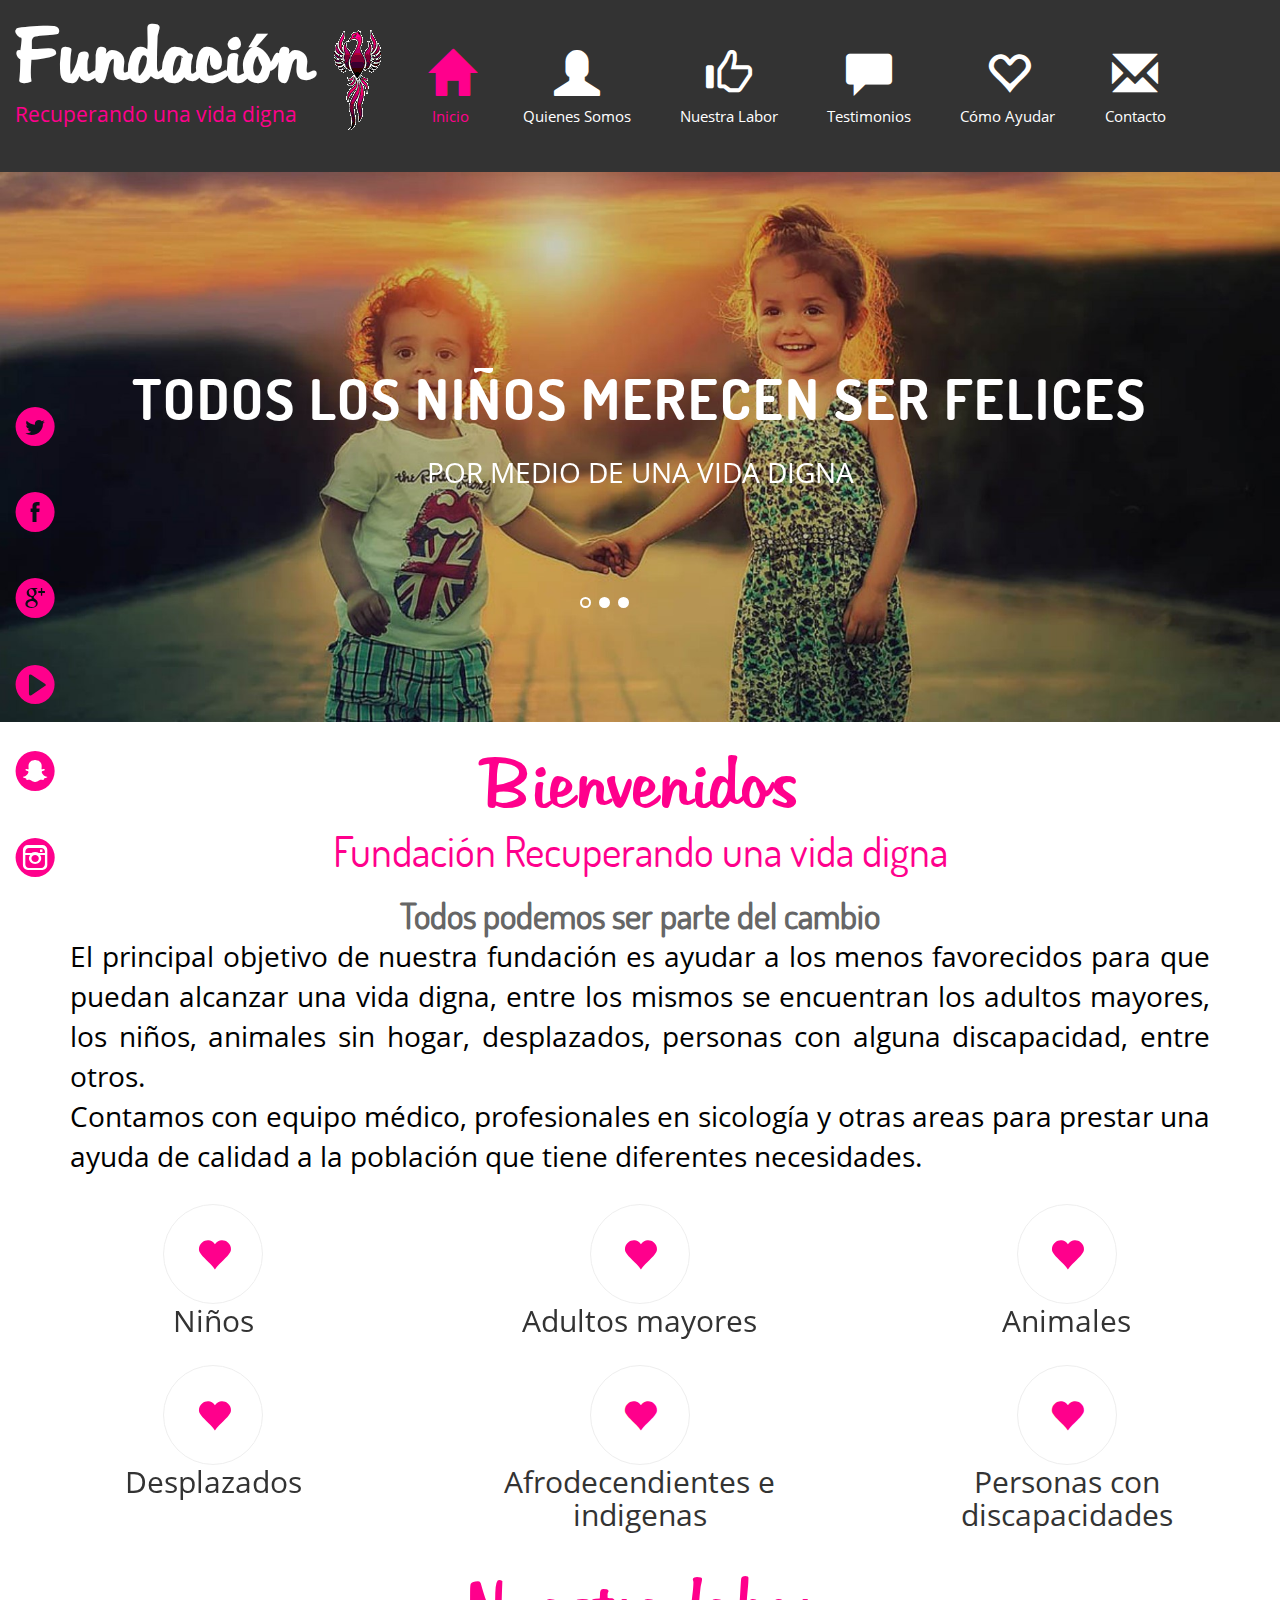
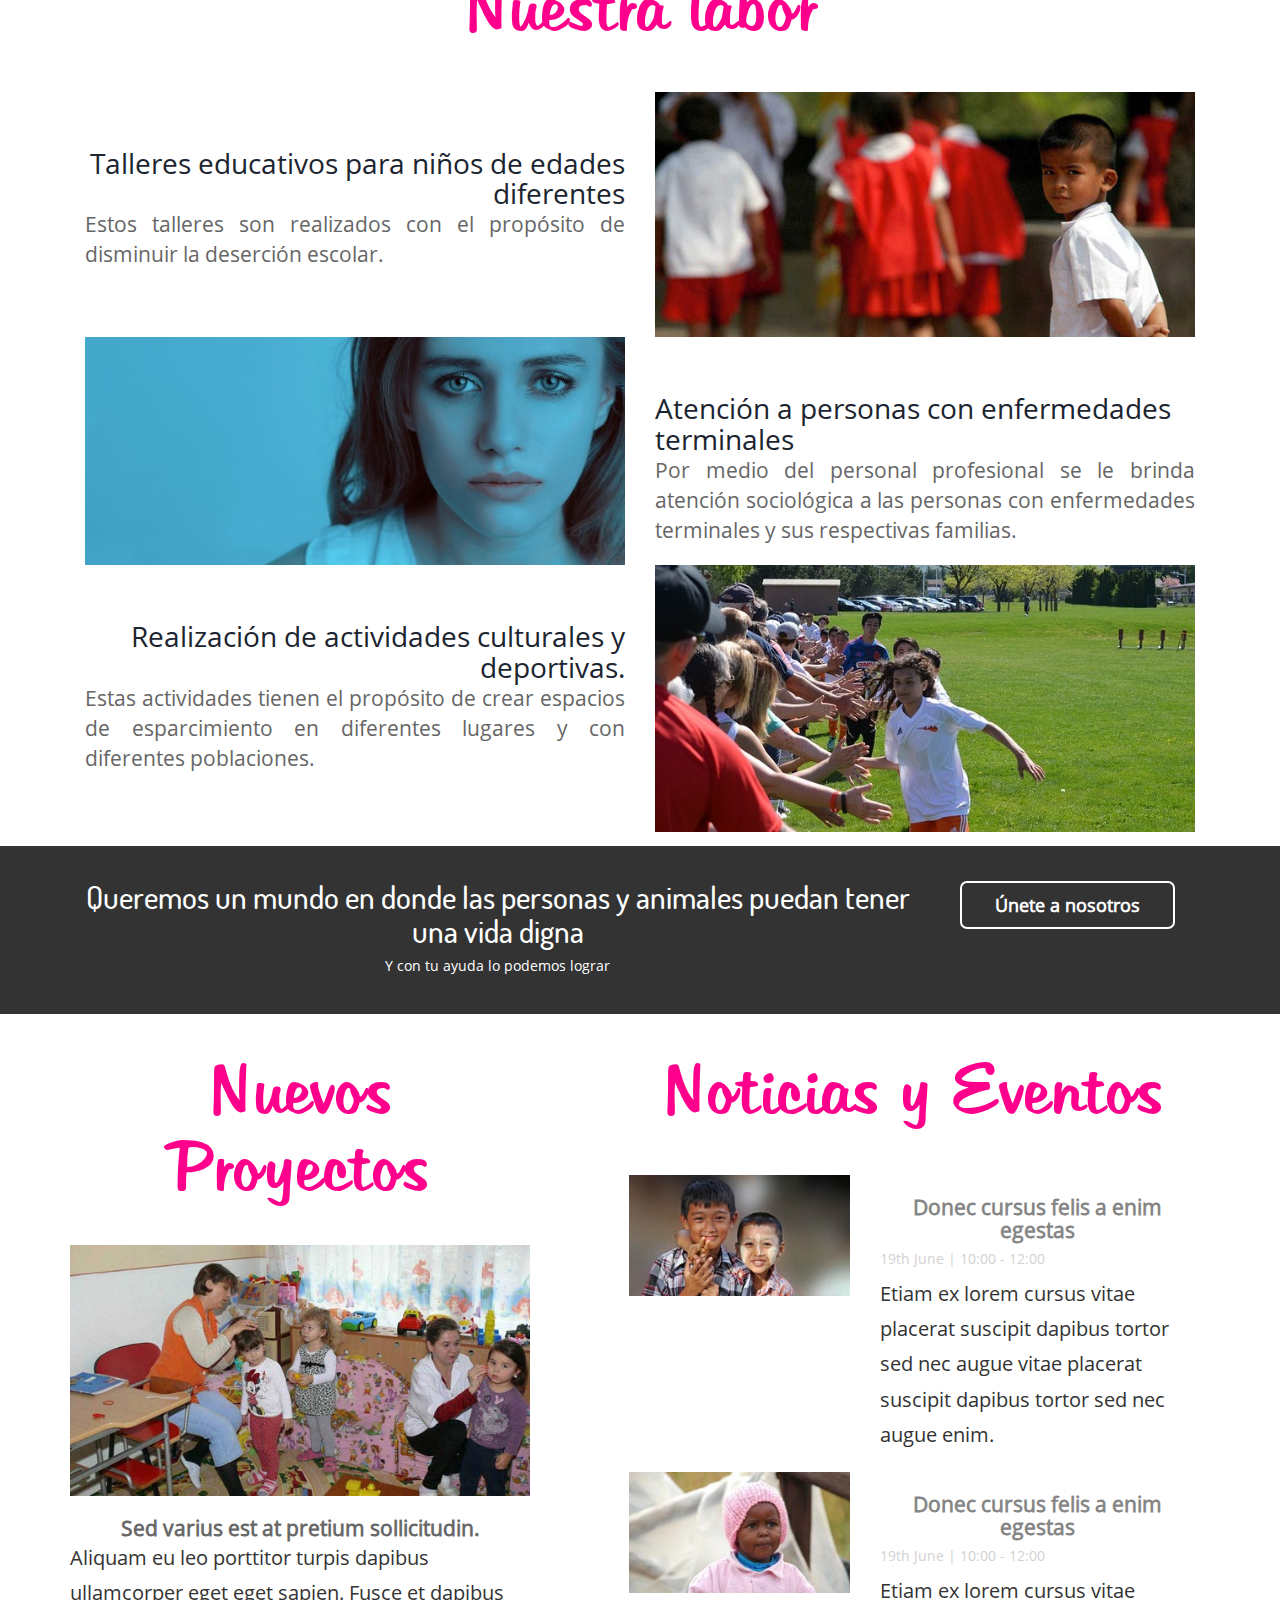
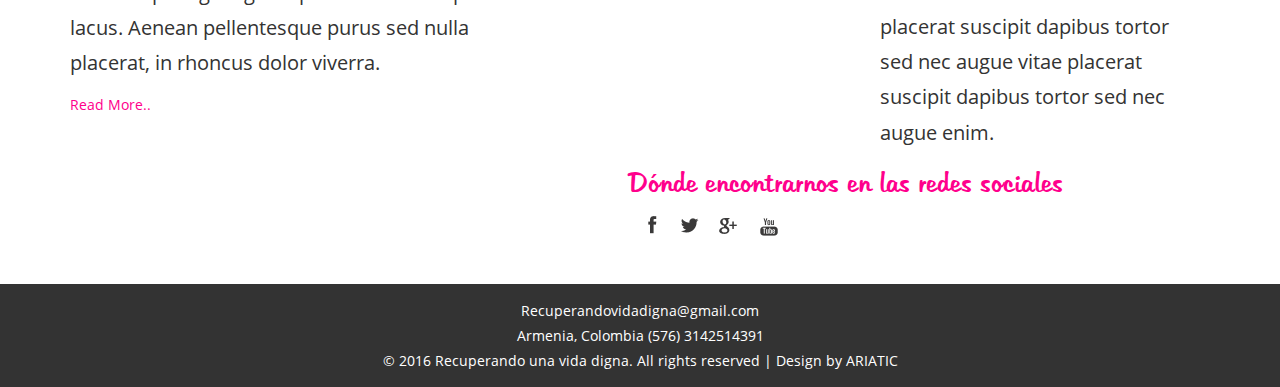
==== web/index.html @ ae80fec5 "cambios" ====
﻿<!DOCTYPE html>
<html>
<head>

    <meta name="viewport" content="width=device-width, initial-scale=1">
    <meta http-equiv="Content-Type" content="text/html; charset=utf-8" />
    <meta name="keywords" content="Charity Responsive web template, Bootstrap Web Templates, Flat Web Templates, Android Compatible web template,
    Smartphone Compatible web template, free webdesigns for Nokia, Samsung, LG, SonyErricsson, Motorola web design" />
    <title>Recuperando una vida digna</title>
    <link href="css/bootstrap.css" rel='stylesheet' type='text/css' />
    <link rel="icon" type="image/png" href="/images/next.png" />

    <!-- jQuery (Bootstrap's JavaScript plugins) -->
    <script src="js/jquery.min.js"></script>
    <!-- Custom Theme files -->
    <link href="css/style.css" rel="stylesheet" type="text/css" media="all" />
    <link href="css/fundacion.css" rel='stylesheet' type='text/css' media="all"/>

    <!-- Custom Theme files -->

    <script type="application/x-javascript"> addEventListener("load", function() { setTimeout(hideURLbar, 0); }, false); function hideURLbar(){ window.scrollTo(0,1); } </script>
</head>
<body>
    <!---->
    <header class="encabezado">
   
            <div class="maya">
                <a href="index.html" class="logotipo">
                    <h2 class="titulofundacion maya1">Fundación</h2>
                    <h4 class="titulo1">Recuperando una vida digna</h4>
                </a>
            </div>
  
        <section class="imagenLogo maya">

                <img src="images/logo-final-ave-fenix5.png" class="imagenLogo"/>

        </section>

            <div class="maya">
                <div class="header-top">

                    <div class="top-menu1">
                        <span class="menu1">SOCIAL</span>

                        <ul class="socialmedia">
                            <li><a href="https://twitter.com/Rvidadigna" target="_blank">A</a></li>
                            <li><a href="https://www.facebook.com/recuperando.unavidadigna" target="_blank">B</a></li>
                            <li><a href="https://plus.google.com/u/0/114575004802060829452/posts" target="_blank">C</a></li>
                            <li><a href="https://www.youtube.com/channel/UCxZM-5eTCwIT9aloMJXSlDg" target="_blank">F</a></li>
                            <li><a href="">W</a></li>
                            <li><a href="https://www.instagram.com/recuperandovidadigna/" target="_blank">V</a></li>
                        </ul>
                    </div>
                    

                    <div class="top-menu">

                        <span class="menu">MENU</span>
                        <ul>
                            <li class="active"><a href="index.html"><span class="glyphicon glyphicon-home" aria-hidden="true"></span>Inicio</a></li>
                            <li><a href="about.html"><span class="glyphicon glyphicon-user" aria-hidden="true"></span>Quienes Somos</a></li>
                            <li><a href="shortcodes.html"><span class="glyphicon glyphicon-thumbs-up" aria-hidden="true"></span>Nuestra Labor</a></li>
                            <li><a href="gallery.html"><span class="glyphicon glyphicon-comment" aria-hidden="true"></span>Testimonios</a></li>
                            <li><a href="como_ayudar.html"><span class="glyphicon glyphicon-heart-empty" aria-hidden="true"></span>Cómo Ayudar</a></li>
                            <li><a href="contact.html"><span class="glyphicon glyphicon-envelope" aria-hidden="true"></span>Contacto</a></li>
                        </ul>
                    </div>


                    <!-- script-for-menu -->
                    <script>

                        $("span.menu").click(function () {
                            $(".top-menu ul").slideToggle("slow", function () {
                            });
                        });
                    </script>
                    <!-- script-for-menu -->
                    <div class="clearfix"></div>
                </div>
            </div>

</header>

    <div class="banner">
	    <div class="container">			
		    <script src="js/responsiveslides.min.js"></script>
			    <script>
				    $(function () {
					    $("#slider").responsiveSlides({
					    auto: true,
					    nav: false,
					    speed: 500,
					    namespace: "callbacks",
					    pager: true,
					    });
				    });
			    </script>
			    <div class="slider">
				    <div class="callbacks_container">
				        <ul class="rslides" id="slider">
						    <li>	          
							    <h2>Todos los niños merecen ser felices </h2>
							    <h3>Por medio de una vida digna</h3>
						    </li>
						    <li>	          
							    <h2>Adultos mayores con una vida digna</h2>
							    <h3>Ellos merecen ser felices y vivir tranquilos</h3>
						    </li>
						    <li>	          
							    <h2>Los perros y gatos sin hogar también pueden dormir calienticos</h2>		
							    <h3>Gracias a tu ayuda</h3>
						    </li>
					    </ul>
				    </div>
			    </div>
			    <!----->		  

	    </div>
    </div>
    <!---->
    <div class="welcome">
        <div class="container">
            <div class="welcome-top">
                <h1 class="tabitha">Bienvenidos</h1>
                <h3>Fundación Recuperando una vida digna</h3>
                <h4>Todos podemos ser parte del cambio</h4>
            </div>
            <div>
                <p class="textcontenido">El principal objetivo de nuestra fundación es ayudar a los menos favorecidos para que puedan alcanzar una vida digna, entre los mismos se encuentran los adultos mayores, los niños, animales sin hogar, desplazados, personas con alguna discapacidad, entre otros. </p>
                <p class="textcontenido">Contamos con equipo médico, profesionales en sicología y otras areas para prestar una ayuda de calidad a la población que tiene diferentes necesidades. </p>
            </div>
        </div>
    </div>
    <div class="charitys">
        <div class="col-md-4 chrt_grid" style="visibility: visible; -webkit-animation-delay: 0.4s;">
            <div class="chrty">
                <figure class="icon">
                    <span class="glyphicon-icon glyphicon-heart" aria-hidden="true"></span>
                </figure>
                <h2>Niños</h2>
                <div><p></p></div>
            </div>
        </div>
        <div class="col-md-4 chrt_grid" style="visibility: visible; -webkit-animation-delay: 0.4s;">
            <div class="chrty">
                <figure class="icon">
                    <span class="glyphicon-icon glyphicon-heart" aria-hidden="true"></span>
                </figure>
                <h2>Adultos mayores</h2>
                <p></p>
            </div>
        </div>

        <div class="col-md-4 chrt_grid" style="visibility: visible; -webkit-animation-delay: 0.4s;">
            <div class="chrty">
                <figure class="icon">
                    <span class="glyphicon-icon glyphicon-heart" aria-hidden="true"></span>
                </figure>
                <h2>Animales</h2>
                <p></p>
            </div>
        </div>
    </div>
    <div class="clearfix"></div>

    <div class="charitys">
        <div class="col-md-4 chrt_grid" style="visibility: visible; -webkit-animation-delay: 0.4s;">
            <div class="chrty">
                <figure class="icon">
                    <span class="glyphicon-icon glyphicon-heart" aria-hidden="true"></span>
                </figure>
                <h2>Desplazados</h2>
            </div>
        </div>
        <div class="col-md-4 chrt_grid" style="visibility: visible; -webkit-animation-delay: 0.4s;">
            <div class="chrty">
                <figure class="icon">
                    <span class="glyphicon-icon glyphicon-heart" aria-hidden="true"></span>
                </figure>
                <h2>Afrodecendientes e indigenas</h2>
                <p></p>
            </div>
        </div>
        <div class="col-md-4 chrt_grid" style="visibility: visible; -webkit-animation-delay: 0.4s;">
            <div class="chrty">
                <figure class="icon">
                    <span class="glyphicon-icon glyphicon-heart" aria-hidden="true"></span>
                </figure>
                <h2>Personas con discapacidades</h2>
                <p> </p>
            </div>
        </div>
    </div>
    <div class="clearfix"></div>

    <!---->
    <div class="mission">
        <div class="container">
            <h2 class="tabitha">Nuestra labor</h2>
            <div class="mission-sec">
                <div class="blog-grids">
                    <div class="col-md-6 blog1 text_grid">
                        <h2 class="textcontenido2"><a href="shortcodes.html"> Talleres educativos para niños de edades diferentes</a></h2>
                       
                         <p class="textcontenido">Estos talleres son realizados con el propósito de disminuir la deserción escolar.</p>
                        
                    </div>
                    <div class="col-md-6 blog-pic">
                        <img src="images/m2.jpg" class="img-responsive" alt="">
                    </div>
                    <div class="clearfix"></div>
                </div>
                <div class="blog-grids">
                    <div class="col-md-6 blog-pic">
                        <img src="images/sad-girl-1382940_1280.jpg" class="img-responsive" alt="">
                    </div>
                    <div class="col-md-6 blog1">
                        <h2 class="textcontenido2"><a href="shortcodes.html">Atención a personas con enfermedades terminales</a></h2>
                        <div><p class="textcontenido">Por medio del personal profesional se le brinda atención sociológica a las personas con enfermedades terminales y sus respectivas familias.</p></div>
                    </div>
                    <div class="clearfix"></div>
                </div>
                <div class="blog-grids">
                    <div class="col-md-6 blog1 text_grid">
                        <h2 class="textcontenido2"><a href="about.html">Realización de actividades culturales y deportivas.</a></h2>
                        <div><p class="textcontenido">Estas actividades tienen el propósito de crear espacios de esparcimiento en diferentes lugares y con diferentes poblaciones.</p></div>
                    </div>
                    <div class="col-md-6 blog-pic">
                        <img src="images/soccer-.jpg" class="img-responsive" alt="">
                    </div>
                    <div class="clearfix"></div>
                </div>
            </div>
        </div>
    </div>
    <!---->
    <div class="join">
        <div class="container">
            <div class="col-md-9 join-info">
                <h3>Queremos un mundo en donde las personas y animales puedan tener una vida digna</h3>
                <p> Y con tu ayuda lo podemos lograr</p>
            </div>
            <div class="col-md-3 join-link">
                <a href="#">Únete a nosotros</a>
            </div>
            <div class="clearfix"></div>
        </div>
    </div>
    <!---->
    <div class="bottom-grids">
        <div class="container">
            <div class="col-md-5 bottom-left-grid">
                <h5 class="tabitha">Nuevos Proyectos </h5>
                <div class="project">
                    <img src="images/pic.jpg" class="img-responsive" alt="" />
                    <div class="team-grid">
                        <h5 class="contnuevosp">Sed varius est at pretium sollicitudin.</h5>
                        <p>Aliquam eu leo porttitor turpis dapibus ullamcorper eget eget sapien. Fusce et dapibus lacus. Aenean pellentesque purus sed nulla placerat, in rhoncus dolor viverra. </p>
                    </div>
                    <a href="about.html">Read More..</a>
                </div>
                <div class="links">


                </div>
            </div>
            <div class="col-md-7 bottom-right-grid">
                <h5 class="tabitha">Noticias y Eventos</h5>
                <div class="event-grids">
                    <div class="col-md-5 event-pic">
                        <img src="images/e1.jpg" class="img-responsive" alt="" />
                    </div>
                    <div class="col-md-7 event-pic-info">
                        <h4 class="contnuevosp"><a href="about.html">Donec cursus felis a enim egestas</a></h4>
                        <span>19th June | 10:00 - 12:00</span>
                        <div class="team-grid">
                            <p>Etiam ex lorem cursus vitae placerat suscipit dapibus tortor sed nec augue vitae placerat suscipit dapibus tortor sed nec augue enim.</p>
                        </div>
                        <br />
                        <div class="clearfix"></div>
                    </div>
                    <div class="event-grids">
                        <div class="col-md-5 event-pic">
                            <img src="images/e2.jpg" class="img-responsive" alt="" />
                        </div>
                        <div class="col-md-7 event-pic-info">
                            <h4 class="contnuevosp"><a href="about.html">Donec cursus felis a enim egestas</a></h4>
                            <span>19th June | 10:00 - 12:00</span>
                            <div class="team-grid">
                                <p>Etiam ex lorem cursus vitae placerat suscipit dapibus tortor sed nec augue vitae placerat suscipit dapibus tortor sed nec augue enim.</p>
                            </div>
                        </div>
                        <div class="clearfix"></div>
                    </div>
                    <br/>
                    <div class="social">
                        <div class="social-grid">
                            <h5 class="tabitha2">Dónde encontrarnos en las redes sociales </h5>
                            <p></p>
                        </div>
                        <br/>
                        <br/>
                        <div class="icons">
                            <a href="https://www.facebook.com/recuperando.unavidadigna"><i class="facebook"></i></a>
                            <a href="https://twitter.com/Rvidadigna"><i class="twitter"></i></a>
                            <a href="https://plus.google.com/u/0/114575004802060829452/posts"><i class="google +"></i></a>
                            <a href="https://www.youtube.com/channel/UCxZM-5eTCwIT9aloMJXSlDg"><i class="youtube"></i></a>


                        </div>
                        <div class="clearfix"></div>
                    </div>
                </div>
                <div class="clearfix"></div>
            </div>
        </div>

    </div>
        <!---->
    <div class="copywrite">
            <div class="container">
                <p>Recuperandovidadigna@gmail.com</p>
                <p> Armenia, Colombia (576) 3142514391 </p>
                <p> © 2016 Recuperando una vida digna. All rights reserved | Design by <a href="http://w3layouts.com/">ARIATIC</a></p>  
            </div>
        </div>

              <!---->
</body>
</html>
---- web/css/style.css ----
/*--
	Author: W3layouts
	Author URL: http://w3layouts.com
	License: Creative Commons Attribution 3.0 Unported
	License URL: http://creativecommons.org/licenses/by/3.0/
--*/
body{
	margin:0;
	padding:0;
	font-family: 'OpenSans-Regular';
 }
body a{
	transition:0.5s all;
	-webkit-transition:0.5s all;
	-moz-transition:0.5s all;
	-o-transition:0.5s all;
	-ms-transition:0.5s all;
}
h1,h2,h3,h4,h5,h6{
	margin:0;			   
}
h1.b1,h2.b2,h3.b3 {
  margin-bottom:25px;
  display: block;
}
.row{
	margin:0;
}
.breadcrumb{
	margin:1em 0;
}		
p{
	margin:0;
}
ul{
margin:0;
padding:0;
}
@font-face {
   font-family: 'OpenSans-Regular';
   src: url(../fonts/OpenSans-Regular.ttf)format('truetype');
}
@font-face {
   font-family: 'OpenSans-Light';
   src: url(../fonts/OpenSans-Light.ttf)format('truetype');}

@font-face {
   font-family: 'Dosis-Regular';
   src: url(../fonts/Dosis-Regular.ttf)format('truetype');
}
@font-face {
   font-family: 'Dosis-Bold';
   src: url(../fonts/Dosis-Bold.ttf)format('truetype');
}
@font-face {
   font-family: 'Dosis-Medium';
   src: url(../fonts/Dosis-Medium.ttf)format('truetype');
}
/*----*/
.header{
	background:#333;
	padding:2em 0 1em;
}
.header-top{
	margin-bottom:1em;
}
.logo{
	float:left;
	width:30%;
}
.hdr-address{
	float:left;
	width:50%;
}
.logo a h1{
	color:#FF008C;
	 font-family: 'Dosis-Bold';
font-size:3em;	
	display:inline-block;
	text-decoration:none;
}
.logo a h1 span{
	color:#8D8D8D;
	font-size:16px;
	display:block;
	font-family: 'Dosis-Regular';
}
.address1 p{
	color:#fff;
	font-size:0.9em;
	font-family: 'OpenSans-Light';
}
.address1 h5{
	font-weight:600;
	margin-bottom:5px;
	font-size:1em;
	color:#fff;
}
.address1{
	margin-right:3%;
	width:72%;
	float:left;
}
.call{
	float:left;
	width:25%;
}
.call h5{
	font-weight:600;
	margin-bottom:5px;
	font-size:1em;
	color:#fff;
}
.call p{
	color:#FF008C;
	font-size:0.9em;
	font-family: 'OpenSans-Light';
}
/*--start-search--*/
.search {
    float:left;
}
.sb-search {
	position: absolute;
	right: 14%;
	width: 0%;
	min-width: 41px;
	margin: 0;
	height:40px;
	float: right;
	overflow: hidden;
	-webkit-transition: width 0.3s;
	-moz-transition: width 0.3s;
	transition: width 0.3s;
	-webkit-backface-visibility: hidden;
	background: none;
}
.sb-search-input {
    position: absolute;
    top: 0px;
    left: 30px;
    border: none;
    outline: none;
    height:35px;
	width:80%;
    margin: 0;
    z-index: 10;
    font-size: 1em;
    color: #808080;
    padding: 0 0.7em;
    border-bottom: 1px solid #333;
}
.sb-search-input::-webkit-input-placeholder {
	color:#000;
}
.sb-search-input:-moz-placeholder {
	color: #000;
}
.sb-search-input::-moz-placeholder {
	color: #efb480;
}
.sb-search-input:-ms-input-placeholder {
	color: #ffffff;
}
.sb-icon-search,.sb-search-submit  {
	width: 41px;
    height: 34px;
    display: block;
    position: absolute;
    right: 0;
    top: 0px;
    padding: 0;
    margin: 0;
    line-height: 85px;
    text-align: center;
	cursor: pointer;
}
.sb-search-submit {
	background:#333 url('../images/search.png') no-repeat center 6px;
	-ms-filter: "progid:DXImageTransform.Microsoft.Alpha(Opacity=0)"; /* IE 8 */
    filter: alpha(opacity=0); /* IE 5-7 */
    color: transparent;
	border: none;
	outline: none;
	z-index: -1;
	-webkit-appearance: none;
}
.sb-icon-search {
   background:#333 url('../images/search.png') no-repeat center 6px;
	z-index: 90;
}
/* Open state */
.sb-search.sb-search-open,.no-js .sb-search {
	width:22%;
}
.sb-search.sb-search-open .sb-icon-search,.no-js .sb-search .sb-icon-search {
	z-index: 11;
}
.sb-search.sb-search-open .sb-search-submit,.no-js .sb-search .sb-search-submit {
	z-index: 90;
}
/*-- search-ends --*/
.top-menu{
	text-align:center;
}
.top-menu ul li{
	display:inline-block;
	margin-top:1em;
}
.top-menu ul li a{
	font-size:1.1em;
	display:block;
	padding:10px 18px;
	margin:0 0.3em;
	color:#fff;
	text-decoration:none;
}
.top-menu ul li.active a,.top-menu ul li a:hover{
	color:#FF008C;
}
span.menu{
	display: none;
}
.glyphicon {
  top: -8px;
  display: block;
}
/*--banner--*/
@keyframes cf3FadeInOut {
    0% {
        background: url('../images/bnr3.jpg') no-repeat 0px 0px;
    }

    25% {
        background: url('../images/Slide 3.jpg') no-repeat 0px 0px;
    }

    50% {
        background: url('https://www.telemundo.com/sites/nbcutelemundo/files/images/media_gallery_cover/2015/08/26/tres-perros-en-un-sofa.jpg') no-repeat 0px 0px;
    }
     100% {
        background: url('../images/bnr3.jpg') no-repeat 0px 0px;
    }
}

#cf3 img.top {
animation-name: cf3FadeInOut;
animation-timing-function: ease-in-out;
animation-iteration-count: infinite;
animation-duration: 20s;
animation-direction: unset;
}



.banner{
	background:url('../images/bnr3.jpg') no-repeat 0px 0px;
	background-size:cover;
	min-height:650px;
	padding-top:17em;
	text-align:center;
    animation-name: cf3FadeInOut;
    animation-timing-function: ease-in-out;
    animation-iteration-count: infinite;
    animation-duration: 20s;
    animation-direction: unset;
}
.banner h2{
	color:#fff;
	font-size:4em;
	font-family: 'Dosis-Bold';
}
.slider {
	position: relative;
	text-align: center;
}
.rslides {
  position: relative;
  list-style: none;
  overflow: hidden;
  width: 100%;
  padding: 0;
  margin: 0;
  }
.rslides h2{
color:#fff;
font-size: 4em;
    width: 92%;
    margin: 0 auto;
	letter-spacing:2px;
	text-transform:uppercase;
}
.rslides h3{
color:#fff;
font-size: 2em;
margin-top:1em;
text-transform:uppercase;
}
.rslides li {
  -webkit-backface-visibility: hidden;
  position: absolute;
  display: none;
  width: 100%;
  left: 0;
  top: 0;
  }
.rslides li:first-child {
  position: relative;
  display: block;
  float: left;
  }
.callbacks_tabs a:after {
	content: "\f111";
	font-size: 0;
	font-family: FontAwesome;
	visibility: visible;
	display: block;
	height:11px;
	width: 11px;
	display: inline-block;
	border: 2px solid #fff;
	border-radius:50%;
	background:#fff;
}
.callbacks_here a:after{
	border: 2px solid #FFF;
	background:transparent;
}
.callbacks_tabs a{
	visibility:hidden;
}
.callbacks_tabs li{
	display:inline-block;
}
ul.callbacks_tabs.callbacks1_tabs {
	position: absolute;
	bottom: -100%;
	z-index: 999;
	left: 44%;
}
/*----*/
.welcome {
    padding: 2em 0em 0em 0em;
}
.welcome-top{
	text-align:center;
}
.welcome-top h3,.mission h3{
    color: #FF008C;
    font-size: 3em;
    margin: 0;
    font-family: 'Dosis-Regular';
	text-align:center;
}
.welcome-top h4 {
    font-size: 2.5em;
    margin: 0.7em 0 0;
    color: #666;
   font-family: 'Dosis-Regular';
   font-weight:500;
   font-weight:bold;
}
.welcome-top p {
    font-size: 1.7em;
    line-height: 1.8em;
    color: #666;
        margin: 1em auto;
    width: 80%;
}
.charitys{
	margin-top:2em;
}
.chrt_grid{
	text-align:center;
}
.chrt_grid .icon {
  width: 100px;
  height: 100px;
  border-radius: 50%;
  background:#fff;
  margin: 0 auto;
  text-align: center;
  position: relative;
	border:1px solid #eee;
}
.chrt_grid .icon img {
  position: relative;
  z-index: 100;
  transition: all 0.3s ease 0s;
}
.chrt_grid .icon:before {
  content: '';
  width: 102%;
  height: 102%;
  border-radius: 50%;
  background: #333;
  position: absolute;
  top: -1px;
  left: -1px;
  z-index: 10;
  -webkit-transform: scale(0);
  -moz-transform: scale(0);
  -ms-transform: scale(0);
  -o-transform: scale(0);
  transform: scale(0);
  transition: all 0.3s ease 0s;
}
.chrt_grid:hover .icon img {
  -webkit-transform: scale(0.9);
  -moz-transform: scale(0.9);
  -ms-transform: scale(0.9);
  -o-transform: scale(0.9);
  transform: scale(0.9);
}
.chrt_grid:hover .icon:before {
  -webkit-transform: scale(1);
  -moz-transform: scale(1);
  -ms-transform: scale(1);
  -o-transform: scale(1);
  transform: scale(1);
}
.glyphicon-heart,.glyphicon-asterisk,.glyphicon-flag{
	color:#FF008C;
  font-size:35px;
}
.glyphicon-icon {
    position: relative;
  top: 33px;
  display: block;
  font-family: 'Glyphicons Halflings';
  font-style: normal;
  font-weight: normal;
  text-align: center;
  line-height: 1;
  -webkit-font-smoothing: antialiased;
  -moz-osx-font-smoothing: grayscale;
  z-index: 999;
}
.chrty h3 {
    color: #333;
    font-size: 1.7em;
    margin:0.5em 0;
   font-family: 'Dosis-Medium';
}
.chrty p {
    font-size: 1.4em;
    line-height: 1.8em;
    color: #333;
}
/*--mission--*/
.mission{
    padding-top:3em;
	padding-bottom:1em;
}
.blog1 h4 a {
    color: #333;
    font-size: 1.25em;
   font-family: 'Dosis-Medium';
    margin: 2.7em 0 0.5em 0;
    display: inline-block;
    text-decoration: none;
}
.blog1 p{
	color:#666;
    font-size:1.5em;
    text-align:justify;
}
.text_grid{
	text-align:right;
}
.mission-sec{
	margin-top:3em;
}
.join {   
    padding: 2.5em 0;
    background: #333;
    text-align: center;
}
.join h3 {
    font-size: 2.2em;
    color: #fff;
	 font-family: 'Dosis-Medium';
	 margin-bottom:5px;
}
.join p {
    line-height: 1.8em;
    color: #fff;
    font-size: 1em;
}
.join a {
    font-size: 1.3em;
    font-weight: 600;
    color: #fff;
    padding: 0.5em 1.8em;
    background: #333;
    border-radius: 7px;
	-webkit-border-radius: 7px;
	-moz-border-radius: 7px;
	-o-border-radius: 7px;
	-ms-border-radius: 7px;
    border: 2px solid #fff;
    display: inline-block;
    text-decoration: none;
}
.join a:hover{
	background: #fff;
	color:#333;
}
/*--bottom-grids--*/
.bottom-grids{
	padding:3em 0;
}
.bottom-left-grid{
	padding-left:0;
}
.bottom-left-grid h3,.bottom-right-grid h3{
	color: #FF008C;
    font-size: 2.3em;
    font-family: 'Dosis-Regular';
}
.project{
	margin-top:2.5em;
}
.project h4{
    color: #333;
    font-size:1.5em;
    font-family: 'Dosis-Medium';
    margin:0.5em 0;
    display: inline-block;
    text-decoration: none;
}
.project p {
    color: #999;
    font-size: 1em;
    line-height: 1.8em;
}
.project a{
	display:block;
	margin-top:1em;
	text-decoration:none;
	color: #FF008C;
}
.project a:hover{
	color:#333;
}
.links{
	margin-top:2em;
}
.links h3{
	color: #FF008C;
    font-size: 2.3em;
    font-family: 'Dosis-Regular';
}
.glyphicon2{
    position: relative;
    top:2px;
	margin-right:1em;
    display: inline-block;
    font-family: 'Glyphicons Halflings';
    font-style: normal;
    font-weight: 400;
    line-height: 1;
    -webkit-font-smoothing: antialiased;
    -moz-osx-font-smoothing: grayscale;
}
.glyphicon-menu-right:before{
	color:#333;
	content: "\e258";
}
.links ul{
	margin-top:2em;
}
.links ul li{
	display:block;
}
.links ul li a{
	display:block;
	text-decoration:none;
	color:#333;
	font-size:1.1em;
	padding-bottom:15px;
}
.links ul li a:hover{
	color: #FF008C;
}
.event-pic-info h4 a{
    color: #868686;
    font-size: 1em;
	text-decoration: none;
}
.event-pic-info h4 a:hover,.blog1 h4 a:hover{
	color: #FF008C;
}

.event-pic-info span{
    color: #D2D2D2;
    font-size:1em;
    margin: .5em 0;
	display: inline-block;
}
.event-pic-info p {
    color: #999;
    font-size: 1em;
    line-height: 1.8em;
}
.event-grids{
	margin-top:3em;
}
.bottom-right-grid{
	padding-left:6em;
}
.event-pic{
	padding-left:0;
}
.event-pic-info{
	padding-right:0;
}
.social-grid h4{
	color: #FF008C;
    font-size: 2em;
    font-family: 'Dosis-Regular';
}
.social-grid{
	float:left;
	margin-right:2em;
}
.social-grid p{
	color:#999;
	font-size:0.9em;
	margin-top:8px;
}
.icons{
	float:left;
}
.social i {
width: 27px;
height: 27px;
background: url('../images/social.png') no-repeat 0px 0px;
display: inline-block;
margin:0 5px;
}
a i.facebook:hover{
background-position:-3px -2px;
}
a i.twitter:hover{
background-position: -43px -3px;
}
a i.dribble:hover{
background-position: -83px -3px;
}
a i.google:hover{
background-position:-126px -2px
}
a i.youtube:hover{
background-position:-167px -3px;
}
a i.facebook{
background-position:-3px -36px;
}
a i.twitter{
background-position: -43px -36px;
}
a i.dribble{
background-position: -83px -36px;
}
a i.google{
background-position:-126px -36px
}
a i.youtube{
background-position:-167px -36px;
}
.news-ltr{
	margin:3em 0 3em;
}
.news-ltr h4 {
    color: #FF008C;
    font-size: 2em;
    font-family: 'Dosis-Regular';
    margin: 0em 0em 0.5em 0em;
}
 .news-ltr p {
    color: #999;
    line-height: 1.8em;
    font-size:1em;
}
.news-ltr form input[type="text"] {
  width: 72%;
  padding:12px 12px;
  float: left;
  color: #333;
  outline: none;
  background: none;
  border:1px solid #333;
  background: #fff;
  font-size:0.9em;
}
.news-ltr form input[type="submit"] {
  width: 23%;
  color: #fff;
  border: 2px solid #333;
  outline: none;
  padding: 11px 12px;
  background:#333;
  transition: 0.5s all;
  -webkit-transition: 0.5s all;
  -moz-transition: 0.5s all;
  -o-transition: 0.5s all;
  -ms-transition: 0.5s all;
  float: left;
  font-size:0.9em;
}
.news-ltr form input[type="submit"]:hover{
	  border: 2px solid #333;  
  background: transparent;
  color:#333;  
}
.news-ltr form{
	margin-top:2em;
}
.copywrite{
	padding: 1em 0;
    text-align: center;
	background:#333;
}
.copywrite p {
    color: #fff;
    line-height: 1.8em;
    font-size: 1em;
}
.copywrite p  a{
	color:#fff;
}
/*--about--*/
.about{
	padding:3em 0;
}
.about h2,h2.top,.gallery h2,h3.hdng{
	color: #FF008C;
    font-size: 3em;
    font-family: 'Dosis-Medium';
    text-align: center;
}
.about-grids{
	margin-top:3em;
}
.about-info h3{
	color: #333;
    font-size: 2.3em;
    font-family: 'Dosis-Regular';
}
.about-info h5 {
    color: #FF008C;
    margin: 0.5em 0;
    font-size: 1.1em;
    line-height: 1.5em;
}
.about-info p{
	font-size:1em;
	color:#999;
	line-height:1.8em;
}
.abt-chrits{
	margin:5em 0;
}
.testimonals{
	margin-top:4em;
}
.testimonals h3{
	color: #FF008C;
    font-size:2.5em;
    font-family: 'Dosis-Regular';
	text-align:center;
}
.testimonal-grids{
	margin-top:2em;
}
.testimonal-grid:first-child {
  margin: 0;
}
.testimonal-grid{
  margin: 0 0 0 30px;
  padding:0;
  width: 31.5%;
}
.testi-info p{
  background: #333;
  padding: 25px 30px 25px 30px;
  border-radius: 0;
  line-height: 1.5em;
  font-size: 0.95em;
  color: #7d7d7d;
}
.testi-info p:hover{
	color:#fff;
}
.testi-info h4{
	color:#333;
	font-size:1.3em;
	margin-top:15px;
	display:block;
}
.testi-info a{
	color:#FF008C;
	text-decoration:none;
	font-size: 0.8em;
	font-weight:500;
}
.testi-info a:hover{
	color:#333;
}
.team{
margin-top:3em;
}
.team h3{
	color: #FF008C;
    font-size:2.5em;
    font-family: 'Dosis-Regular';
	text-align:center;
}
.grid_4 {
	width: 22%;
	float: left;
	margin: 0 3% 0% 0;
}
.team-grid p {
font-size: 1.4em;
  line-height: 1.8em;
  color: #333;
  text-align:left;
}
.team-grid img {
	width: 100%;
}
.team-grid h4{
    font-size: 1.3em;
    color: #333;
  margin:0.6em 0;
}
.team-sec{
	margin-top:3em;
}
/*--shortcodes--*/
.pages {
	padding:3em 0px;
}
h3.ghj {
	color: #000;
	font-size: 2em !important;
	margin: 0 0 1em;
}
.headdings, .Buttons, .progress-bars, .alerts, .bread-crumbs, .pagenatin, .appearance, .distracted {
	padding: 2em 0;
}
.breadcrumb {
	margin-bottom: 3em !important;
}
.table {
	margin-bottom: 0;
}
.b4,.b5,.b6 {
  margin-top: 15px !important;
  margin-bottom: 15px !important;
}
.bs-example h1, .bs-example hh2, .bs-example h3, .bs-example h4, .bs-example h5, .bs-example h6 {
  margin: 0 0 10px;
}
/*--Typography--*/
.show-grid [class^=col-] {
    background: #fff;
  text-align: center;
  margin-bottom: 10px;
  line-height: 2em;
  border: 10px solid #f0f0f0;
}
.show-grid [class*="col-"]:hover {
  background: #e0e0e0;
}
.grid_3{
	margin-bottom:2em;
}
.xs h3, h3.m_1{
	color:#000;
	font-size:1.7em;
	font-weight:300;
	margin-bottom: 1em;
}
.grid_3 p{
  color: #999;
  font-size: 0.85em;
  margin-bottom: 1em;
  font-weight: 300;
}
.grid_4{
	background:none;
}
.label {
  font-weight: 300 !important;
  border-radius:4px;
}  
.grid_5{
	background:none;
	padding:2em 0;
}
.grid_5 h3, .grid_5 h2, .grid_5 h1, .grid_5 h4, .grid_5 h5, h3.hdg, h3.bars {
	color: #000;
    font-size: 2em !important;
    margin: 0 0 1em;
}
.table > thead > tr > th, .table > tbody > tr > th, .table > tfoot > tr > th, .table > thead > tr > td, .table > tbody > tr > td, .table > tfoot > tr > td {
  border-top: none !important;
}
.tab-content > .active {
  display: block;
  visibility: visible;
}
.pagination > .active > a, .pagination > .active > span, .pagination > .active > a:hover, .pagination > .active > span:hover, .pagination > .active > a:focus, .pagination > .active > span:focus {
  z-index: 0;
}
.badge-primary {
  background-color: #03a9f4;
}
.badge-success {
  background-color: #8bc34a;
}
.badge-warning {
  background-color: #ffc107;
}
.badge-danger {
  background-color: #e51c23;
}
.grid_3 p{
  line-height: 2em;
  color: #888;
  font-size: 0.9em;
  margin-bottom: 1em;
  font-weight: 300;
}
.bs-docs-example {
  margin: 1em 0;
}
section#tables  p {
 margin-top: 1em;
}
.tab-container .tab-content {
  border-radius: 0 2px 2px 2px;
  border: 1px solid #e0e0e0;
  padding: 16px;
  background-color: #ffffff;
}
.table td, .table>tbody>tr>td, .table>tbody>tr>th, .table>tfoot>tr>td, .table>tfoot>tr>th, .table>thead>tr>td, .table>thead>tr>th {
  padding: 15px!important;
}
.table > thead > tr > th, .table > tbody > tr > th, .table > tfoot > tr > th, .table > thead > tr > td, .table > tbody > tr > td, .table > tfoot > tr > td {
  font-size: 0.9em;
  color: #999;
  border-top: none !important;
}
.tab-content > .active {
  display: block;
  visibility: visible;
}
.label {
  font-weight: 300 !important;
}
.label {
  padding: 4px 6px;
  border: none;
  text-shadow: none;
}
.nav-tabs {
  margin-bottom: 1em;
}
.alert {
  font-size: 0.85em;
}
h1.t-button,h2.t-button,h3.t-button,h4.t-button,h5.t-button {
line-height:1.8em;
  margin-top:0.5em;
  margin-bottom: 0.5em;
}
li.list-group-item1 {
  line-height: 2.5em;
}
.input-group {
  margin-bottom: 20px;
  }
.in-gp-tl{
padding:0;
}
.in-gp-tb{
padding-right:0;
}
.list-group {
  margin-bottom: 48px;
}
 ol {
  margin-bottom: 44px;
}
h2.typoh2{
    margin: 0 0 10px;
}
/*--gallery--*/
.gallery {
  padding: 3em 0 5em;
}
.gallery-bottom{
	margin-top:2em;
}
.gallery-left img{
	width:100%;
}
.gallery-left:hover img {
  -webkit-filter: grayscale(100%);
  opacity:8;
  transition: all 300ms!important;
  -webkit-transition: all 300ms!important;
  -moz-transition: all 300ms!important;
}
.gallery-left{
	position: relative;
}
.gallery-grid img{
	width:100%;
}
.gallery-grid:hover img {
  -webkit-filter: grayscale(100%);
  opacity:8;
  transition: all 300ms!important;
  -webkit-transition: all 300ms!important;
  -moz-transition: all 300ms!important;
}
.gallery-grid{
	position: relative;
}
.gallery-1{
	margin-top:25px;
}
.gallery-1:nth-child(1){
	margin-top:0;
}
/*--contact--*/
.contact {
    padding: 3em 0;
}
.map {
    padding:3em 0;
}
.map iframe {
    width: 100%;
    height: 400px;
    border: 6px solid rgb(252, 188, 78);
}
.contact-left p {
    font-size: 1em;
    color: #868686;
    line-height: 1.8em;
}
.contact-left ul {
  margin: 1.5em 0 0 0;
  padding: 0;
}
.contact-left ul li {
    display: block;
    margin-top: 1em;
    font-size: 1em;
    color: #868686;
}
.contact-left ul li a{
	color: #868686;
}
.contact-left ul li a:hover{
	color:#EF3DBE;
}
.contact-left ul li span {
    width: 15px;
    height: 15px;
    margin-right: 0.5em;
}
.contact-form-left p {
  font-size: 1em;
  color: #868686;
  line-height: 1.5em;
}
.contact-grids-info {
    margin-top: 3em;
}
.contact-right input[type="text"] {
    border: 1px solid #EAEAEA;
    width: 32.9%;
    margin: 0 0 1em 0;
    outline: none;
    font-size: 0.9em;
    color: #868686;
    padding: 10px 12px;
    -webkit-appearance: none;
}
.contact-right textarea {
    border: 1px solid #EAEAEA;
    outline: none;
    font-size: .9em;
    color: #868686;
    padding: 10px 12px;
    width: 100%;
    resize: none;
    height: 15em;
    -webkit-appearance: none;
}
.contact-right input[type="submit"] {
    border: 1px solid #FF008C;
    padding: .5em 0;
    width: 22%;
    margin-top: 0.8em;
    font-size: 1.1em;
    color: #FFFFFF;
    letter-spacing: 1px;
    outline: none;
    background-color: #FF008C;
    transition: 0.5s all ease;
    -webkit-transition: 0.5s all ease;
    -moz-transition: 0.5s all ease;
    -o-transition: 0.5s all ease;
    -ms-transition: 0.5s all ease;
    -webkit-appearance: none;
}
input[type="text"]:hover, .contact-right textarea:hover  {
    border-color: rgba(255, 0, 140, 0.29);
}
.contact-right input[type="submit"]:hover {
    background-color: #fff;
    color: #FF008C;
    border: 1px dotted #FF008C;
}
.glyphicon3 {
    position: relative;
    top: 1px;
    display: inline-block;
    font-family: 'Glyphicons Halflings';
    font-style: normal;
    font-weight: normal;
    line-height: 1;
    -webkit-font-smoothing: antialiased;
    -moz-osx-font-smoothing: grayscale;
    font-size:1.8em;
}
/*--responsive--*/
@media (max-width: 1440px){
}
@media (max-width: 1366px){
}
@media (max-width: 1280px){
.banner {
    min-height: 550px;
	padding-top: 14em;
}
.welcome-top p {
    width: 68%;
}
}
@media (max-width: 1080px){
.rslides h2 {
    font-size: 4em;
}
.banner {
    min-height: 530px;
}
.welcome-top p {
    width: 75%;
    font-size: 0.9em;
}
.chrty p,.blog1 p,.join p,.project p,.event-pic-info p,.about-info p,.news-ltr p,.contact-left p,.team-grid p{
	font-size:0.9em;
}
.blog1 h4 a {
    margin: 2em 0 0.5em 0;
}
.join-info {
    padding: 0;
}
.event-pic-info h4 a {
    font-size: 1em;
}
.bottom-right-grid {
    padding-left: 1em;
}
.testimonal-grid {
    width: 31%;
}
.contact-right input[type="text"] {
    width: 100%;
}
}
@media (max-width: 991px){
.rslides h2 {
    font-size: 3.5em;
    width: 100%;
}
.address1 h5 {
    font-size: 0.9em;
}
.address1 p {
    font-size: 0.8em;
}
.address1 {
    width: 61%;
}
.call {
    width: 36%;
}
.welcome-top h3, .mission h3 {
    font-size: 2em;
}
.welcome-top h4 {
    font-size: 1.4em;
}
.welcome-top p {
    width: 91%;
}
.chrt_grid {
    width: 80%;
    margin:0 auto 2em;
}
.blog1 h4 a {
    font-size: 0.96em;
	margin: 1em 0 0.5em 0;
}
.blog1 {
    width: 50%;
    float: left;
}
.blog-pic {
    width: 50%;
    float: left;
}
.blog-grids {
    margin-bottom: 2em;
}
.join h3 {
    font-size: 2em;
}
.join a {
    font-size: 1.1em;
	margin-top:1em;
}
.bottom-left-grid h3, .bottom-right-grid h3 {
    font-size:1.7em;
}
.project {
    margin-top: 2em;
}
.links ul li a {
    font-size: 1em;
    padding-bottom: 12px;
}
.bottom-right-grid {
    padding: 0;
	margin-top:2em;
}
.event-grids {
    margin-top: 1.5em;
}
.event-pic-info {
    padding: 0;
    margin-top: 1em;
    float: left;
    width: 60%;
}
.event-pic {
    padding-left: 0;
    float: left;
    width: 40%;
}
.about h2, h2.top, .gallery h2, h3.hdng {
    font-size: 2.5em;
}
.about {
    padding: 2em 0;
}
.about-info h3 {
    font-size: 1.7em;
}
.abt-pic {
    padding: 0;
    margin-top: 1.5em;
}
.about-info{
	padding: 0;
}
.testimonal-grid {
    width: 30%;
    float: left;
}
.team-grid h4 {
    font-size: 1em;
}
.pages {
    padding: 2em 0px;
}
.gallery-grid {
    position: relative;
    width: 25%;
    float: left;
}
.map iframe {
    height: 325px;
}
.contact-right {
    padding: 0;
}
.contact-left {
    padding: 0;
    margin-top: 2em;
}
.contact-right input[type="submit"] {
    width: 16%;
}
.gallery {
    padding: 2em 0 5em;
}
.contact {
    padding: 2em 0;
}
.sb-search.sb-search-open, .no-js .sb-search {
    width: 41%;
}
}
@media (max-width: 640px){
span.menu{
	display: block;
  text-align: right;
  padding-bottom: 0.5em;
  cursor: pointer;	
  position:relative;
}
.top-menu span.menu{
	display:block;
	color:#fff;
	text-align: center;
	font-size:1.1em;
	font-weight:600;
}
.top-menu {
	width:100%;
	float: none;
}
.top-menu  ul{
	display:none;
}
.top-menu  ul li {
	font-size: 12px;
	display:inline-block;
	width: 100%;
	margin:0;
}
.top-menu ul li a {
	padding:12px 0;
	font-size: 1.2em;
	width: 100%;
	margin:0;
}
.top-menu  ul{
	margin: 0;
	z-index: 999;
	position: absolute;
	width: 100%;
	text-align: center;
	left: 0%;	
	background:#333;
	    padding: 10px 0;
}
.logo a h1 {
    font-size: 2.5em;
}
.logo a h1 span {
    font-size: 14px;
}
.logo {
    width: 23%;
}
.hdr-address {
    width: 60%;
}
.sb-search {
    right: 3%;
    top: 3%;
}
.sb-search.sb-search-open, .no-js .sb-search {
    width: 55%;
}
.header-top {
    margin-bottom: 0;
}
.rslides h2 {
    font-size: 2.6em;
}
.banner {
    min-height: 362px;
    padding-top: 8em;
}
.rslides h3 {
    font-size: 1em;
    margin-top: 0.5em;
}
.welcome {
    padding: 2em 0 1em;
}
.chrt_grid {
    width: 100%;
}
.charitys {
    margin-top: 2em;
}
.blog1 {
    width: 100%;
	padding:0;
}
.mission-sec {
    margin-top: 1em;
}
.blog-pic {
    width: 100%;
   margin-top:1em;
    padding: 0;
}
.mission {
    padding-bottom:1em;
}
.join h3 {
    font-size: 1.8em;
}
.join p{
	font-size:0.8em;
}
.bottom-grids {
    padding: 2em 0;
}
.project h4 {
    font-size: 1.35em;
}
.event-pic-info {
    margin-top: 0;
}
.links ul {
    margin-top: 1em;
}
.social-grid h4 {
    font-size: 1.7em;
}
.testimonal-grid {
    width: 100%;
}
.testimonal-grid {
    margin:0 0 1em 0;
}
.testimonal-grid:first-child {
     margin:0 0 1em 0;
}
.grid_4 {
    width: 47%;
    float: left;
    margin: 0 3% 3% 0;
}
.team {
    margin-top: 1em;
}
ul.callbacks_tabs.callbacks1_tabs {
    z-index: 0;
}
.gallery-grid {
    position: relative;
    width: 50%;
    margin-bottom: 2em;
}
.gallery-1 {
    margin-top:0;
}
.gallery {
    padding: 2em 0 2em;
}
.about h2, h2.top, .gallery h2, h3.hdng {
    font-size: 2.3em;
}
.map {
    padding: 1.5em 0;
}
}
@media(max-width:480px){
.logo {
    width: 100%;
    float: none;
    text-align: center;
}
.header {
    padding: 1em 0 1em;
}
.hdr-address {
    width: 100%;
    float: none;
	margin-top:1em;
}
.address1 {
    width: 56%;
    margin-right: 0%;
}
.sb-search {
    right: 3%;
    top: 15%;
}
.sb-search.sb-search-open, .no-js .sb-search {
    width: 75%;
}
span.menu {
    padding-bottom: 0;
    margin-top: 1em;
}
.banner {
    min-height: 290px;
    padding-top: 8em;
}
.rslides h2 {
    font-size: 2em;
}
.welcome-top h4 {
    font-size: 1.2em;
}
.welcome-top p {
    width: 100%;
	font-size: 0.85em;
}
.chrty p, .blog1 p, .join p, .project p, .event-pic-info p, .about-info p, .news-ltr p, .contact-left p, .team-grid p {
    font-size: 0.85em;
}
.mission-sec {
    margin-top: 0em;
}
.blog-grids {
    margin-bottom: 1em;
}
.join {
    padding: 2em 0;
}
.join h3 {
    font-size: 1.6em;
}
.join a {
    font-size: 1em;
    margin-top: 1em;
}
.bottom-left-grid h3, .bottom-right-grid h3 {
    font-size: 1.5em;
}
.bottom-grids {
    padding: 1em 0;
}
.project {
    margin-top: 1em;
}
.event-pic {
    padding: 0;
    width: 100%;
}
.event-pic-info {
    margin-top: 1em;
    width: 100%;
}
.news-ltr {
    margin: 2em 0;
}
.news-ltr h4 {
    font-size: 1.5em;
}
.social-grid h4 {
    font-size: 1.5em;
}
.social-grid {
    margin-right: 0em;
}
.about-grids {
    margin-top: 1.5em;
}
.about-info h3 {
    font-size: 1.5em;
}
.about-info h5 {
    font-size: 0.95em;
}
.chrty h3 {
    font-size: 1.35em;
}
.testimonals h3 {
    font-size: 1.8em;
}
.testimonals {
    margin-top: 0;
}
.abt-chrits {
    margin:3em 0 0;
}
.team h3 {
    font-size: 1.8em;
}
.team-sec {
    margin-top: 1em;
}
.about h2, h2.top, .gallery h2, h3.hdng {
    font-size:1.7em;
}
.map iframe {
    height: 250px;
}
.contact-right textarea {
    height: 13em;
}
.contact-right input[type="submit"] {
    width: 26%;
}
.contact-left ul li {
    font-size: 0.85em;
}
}
@media(max-width:320px) {
    .address1 h5 {
        font-size: 0.75em;
    }

    .address1 p {
        font-size: 0.75em;
    }

    .call h5 {
        font-size: 0.7em;
    }

    .address1 {
        width: 56%;
        margin-right: 2%;
    }

    .sb-search {
        right: 2%;
        top: 15%;
    }

        .sb-search.sb-search-open, .no-js .sb-search {
            width: 90%;
        }

    .banner {
        min-height: 213px;
        padding-top: 3em;
    }

    .rslides h2 {
        font-size: 2em;
    }

    .rslides h3 {
        font-size: 0.9em;
    }

    ul.callbacks_tabs.callbacks1_tabs {
        left: 37%;
        bottom: -72%;
    }

    .welcome-top h3, .mission h3 {
        font-size: 1.7em;
    }

    .blog1 h4 a {
        font-size: 0.9em;
        margin: 1em 0 0.5em 0;
    }

    .join h3 {
        font-size: 1.4em;
        line-height: 1.4em;
    }

    .join p {
        line-height: 1.6em;
    }

    .project h4 {
        font-size: 1.2em;
    }

    .links {
        margin-top: 1em;
    }

        .links ul li a {
            font-size: 0.9em;
        }

    .bottom-right-grid {
        margin-top: 1em;
    }

    .news-ltr {
        margin: 1em 0;
    }

        .news-ltr form {
            margin-top: 1em;
        }

            .news-ltr form input[type="text"] {
                width: 100%;
                margin-bottom: 1em;
            }

            .news-ltr form input[type="submit"] {
                width: 38%;
                padding: 9px 12px;
            }

    .icons {
        float: none;
        margin-top: 1em;
    }

    .social-grid {
        float: none;
        margin-right: 0;
    }

    .copywrite p {
        font-size: 0.85em;
    }

    .chrt_grid {
        padding: 0;
    }

    .grid_4 {
        width: 100%;
        margin: 0 0% 7% 0;
    }

    .table td, .table > tbody > tr > td, .table > tbody > tr > th, .table > tfoot > tr > td, .table > tfoot > tr > th, .table > thead > tr > td, .table > thead > tr > th {
        padding: 11px !important;
    }

    .gallery-grid {
        position: relative;
        width: 100%;
        margin-bottom: 2em;
        padding: 0;
    }

    .contact-right input[type="submit"] {
        width: 33%;
    }

    .map iframe {
        height: 190px;
    }

    .contact-grids-info {
        margin-top: 1.5em;
    }
}

.titulo1{
    color:#FF008C;
    font-size:1.5em;
    margin:0px 0px 0px 5px;
}

.objetivos{
   font-size: 1.4em;
  color: #333;
  text-align:left;
}
---- web/css/fundacion.css ----
﻿
@font-face{
    src:url(../fonts/fundacion/bolina/Bolina.otf);
    font-family:bolina;
}
@font-face{
    src:url(../fonts/fundacion/fenix_header/FENIXHEA.TTF);
    font-family:fenix_header;
}
@font-face{
    src:url(../fonts/fundacion/harbell/Harbell_Personal_Use.ttf);
    font-family:harbell;
}

@font-face{
    src:url('../fonts/fundacion/kingthings_foundation/Kingthings Foundation.ttf');
    font-family:foundation;
}
@font-face{
    src:url(../fonts/fundacion/odstemplik/odstemplik.otf);
    font-family:bolina;
}

@font-face{
    src:url('../fonts/fundacion/social_circles/Social Circles.otf');
    font-family:socialcircles;
}
@font-face{
    src:url(../fonts/fundacion/tabitha.ttf);
    font-family:tabitha;
}
@font-face{
    src:url(../fonts/fundacion/socialtype/SocialType.ttf);
    font-family:socialtype;
}

.encabezado{
    background:#333;
	padding:0em 0em 0em;
}

.maya{
    display:inline-block;
    margin:20px 10px;

}

.maya1{
    display:inline-block;
    padding:30px 30px;
    margin:50px 50px;

}


.logotipo{
    top:0px;

}

.titulofundacion{
    color:white;
    font-size:75px;
    margin:0px 0px 0px 5px;
    padding:0px 0px 0px 0px;
    font-weight:bold;
    font-family:tabitha;
    text-align:center;
}

.titulo1{

}

.tabitha{
    font-family:tabitha;
    color:#FF008C;
    font-size:5em;
    text-align:center;

}
.tabitha2{
    font-family:tabitha;
    color:#FF008C;
    font-size:2em;
    text-align:center;
}

/*-- search-ends --*/
.top-menu1{
	text-align:center;
    position:fixed;
    left:10px;
    bottom:0px;
}
.top-menu1 ul li{
	display:inline;
	margin-top:0em;
}
.top-menu1 ul li a{
	font-size:0.8em;
	display:block;
	padding:0px 0px;
	margin:0 0.0em;
    color:#FF008C;

	text-decoration:none;
}
.top-menu1 ul li.active a,.top-menu1 ul li a:hover{
    color:#000;
}
span.menu1{
	display: none;
}

@media (max-width: 640px){
span.menu{
	display: block;
  text-align: right;
  padding-bottom: 0.5em;
  cursor: pointer;	
  position:relative;
}
.top-menu1 span.menu{
	display:block;
	color:#fff;
	text-align: center;
	font-size:1.1em;
	font-weight:600;
}
.top-menu1 {
	width:100%;
	float: none;
}
.top-menu1  ul{
	display:none;
}
.top-menu1  ul li {
	font-size: 6px;
	display:inline-block;
	width: 100%;
	margin:0;
}
.top-menu1 ul li a {
	padding:12px 0;
	font-size: 0.7em;
	width: 100%;
	margin:0;
}
.top-menu1  ul{
	margin: 0;
	z-index: 999;
	position: absolute;
	width: 100%;
	text-align: center;
	left: 0%;	
	background:#333;
	    padding: 10px 0;
}

}


.textmenu{
    font-size:2em;
    margin-bottom:3em;
}
.textcontenido{
    margin-top:0px;
    padding-top:0px;
    font-size:2em;
    color:black;
    text-align:justify;
}

.socialmedia{
    font-family: socialtype;
    font-size: 5.4em;
    letter-spacing:0.1em;
}

.socialmedia2{
    font-family: socialcircles;
    font-size: 2em;
}

.textcontac{
    font-size:1.8em;
    text-align:justify;
    color:dimgray;

}

.textcontenido2{
    margin-top:2em;
    padding-top:0px;
    font-size:2em;
    color:#FF008C;
}

.contnuevosp{
    margin-top:1em;
    font-size:1.5em;
    color:dimgray;
    text-align:center;
    font-weight:bold;

}

.imagenLogo{
    position: relative;
  top: -15px;
  display: inline-block;
  font-style: normal;
  font-weight: normal;
  line-height: 1;
  font-size: 3em;
  margin-bottom:0px;
  -webkit-font-smoothing: antialiased;
  -moz-osx-font-smoothing: grayscale;
}
.ayudar{
    font-size:2em;
    color:#FF008C;
    font-family:tabitha;
    text-align:left;
}
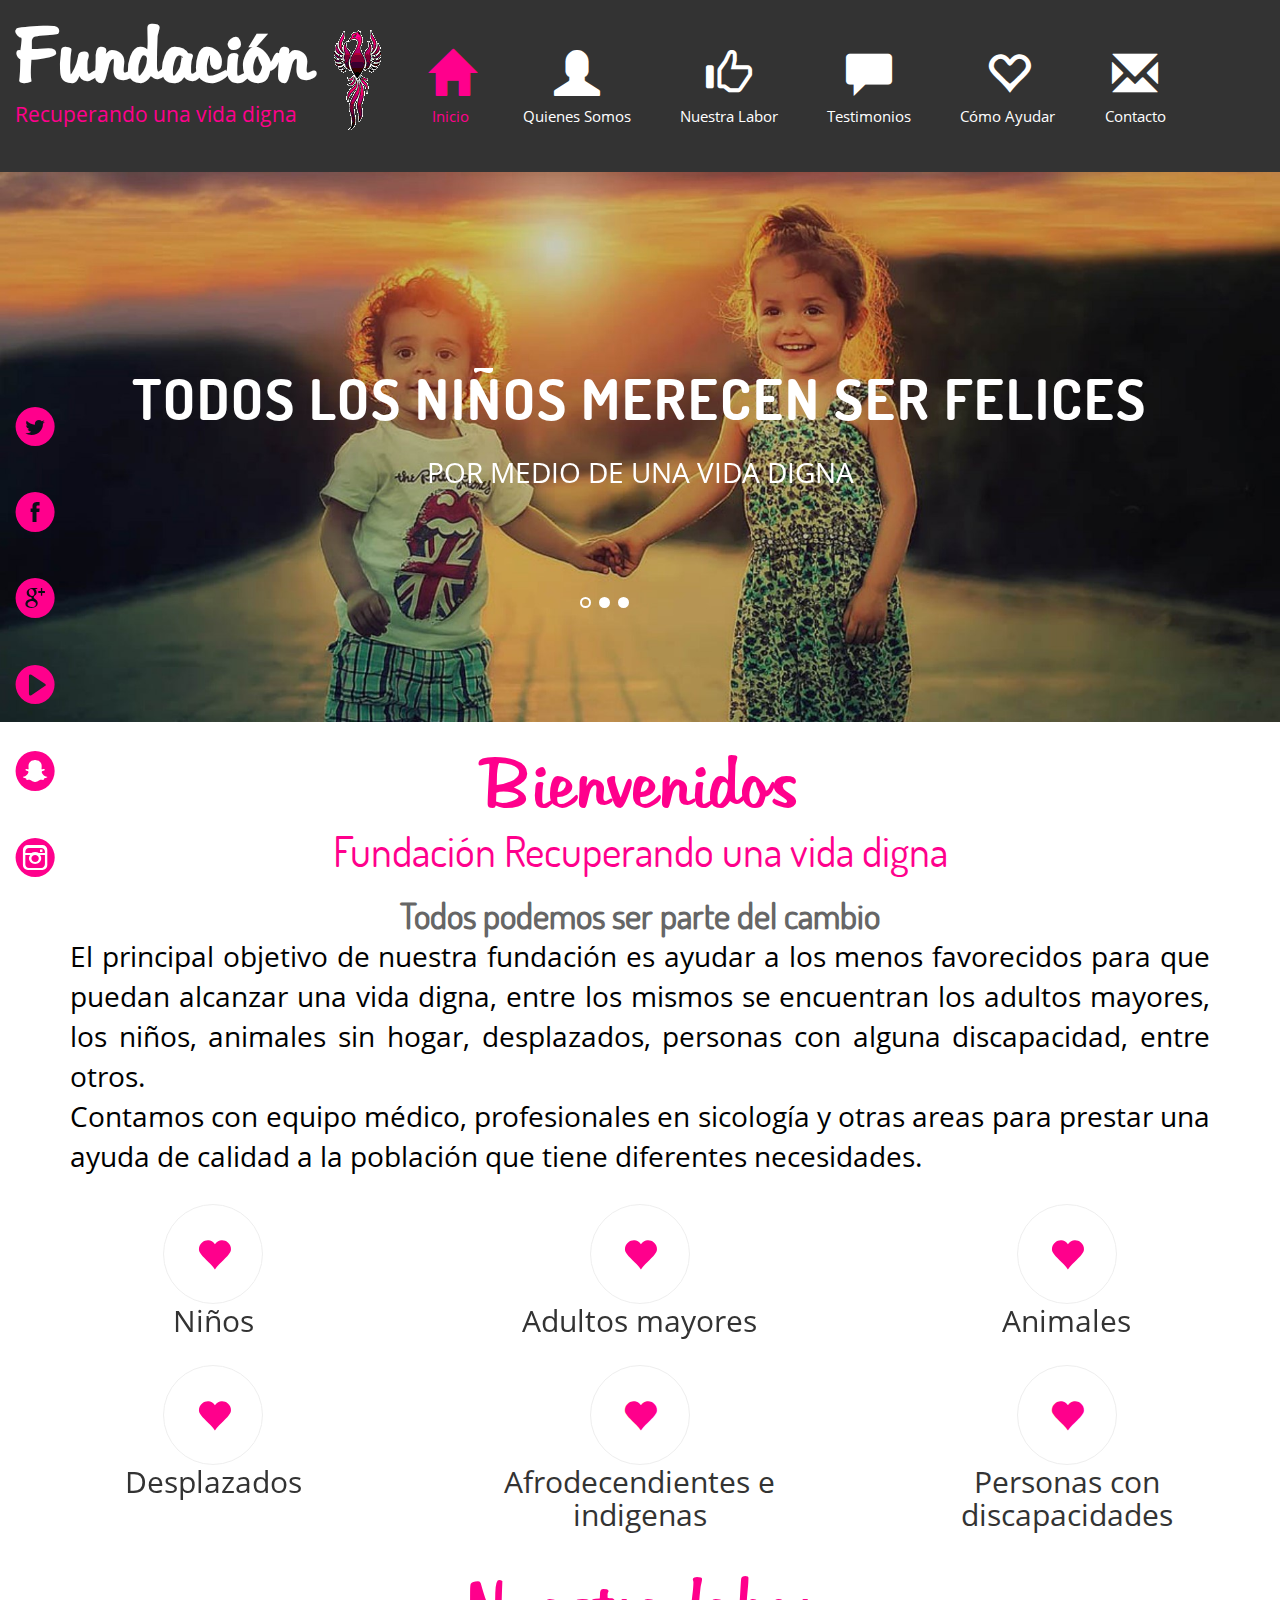
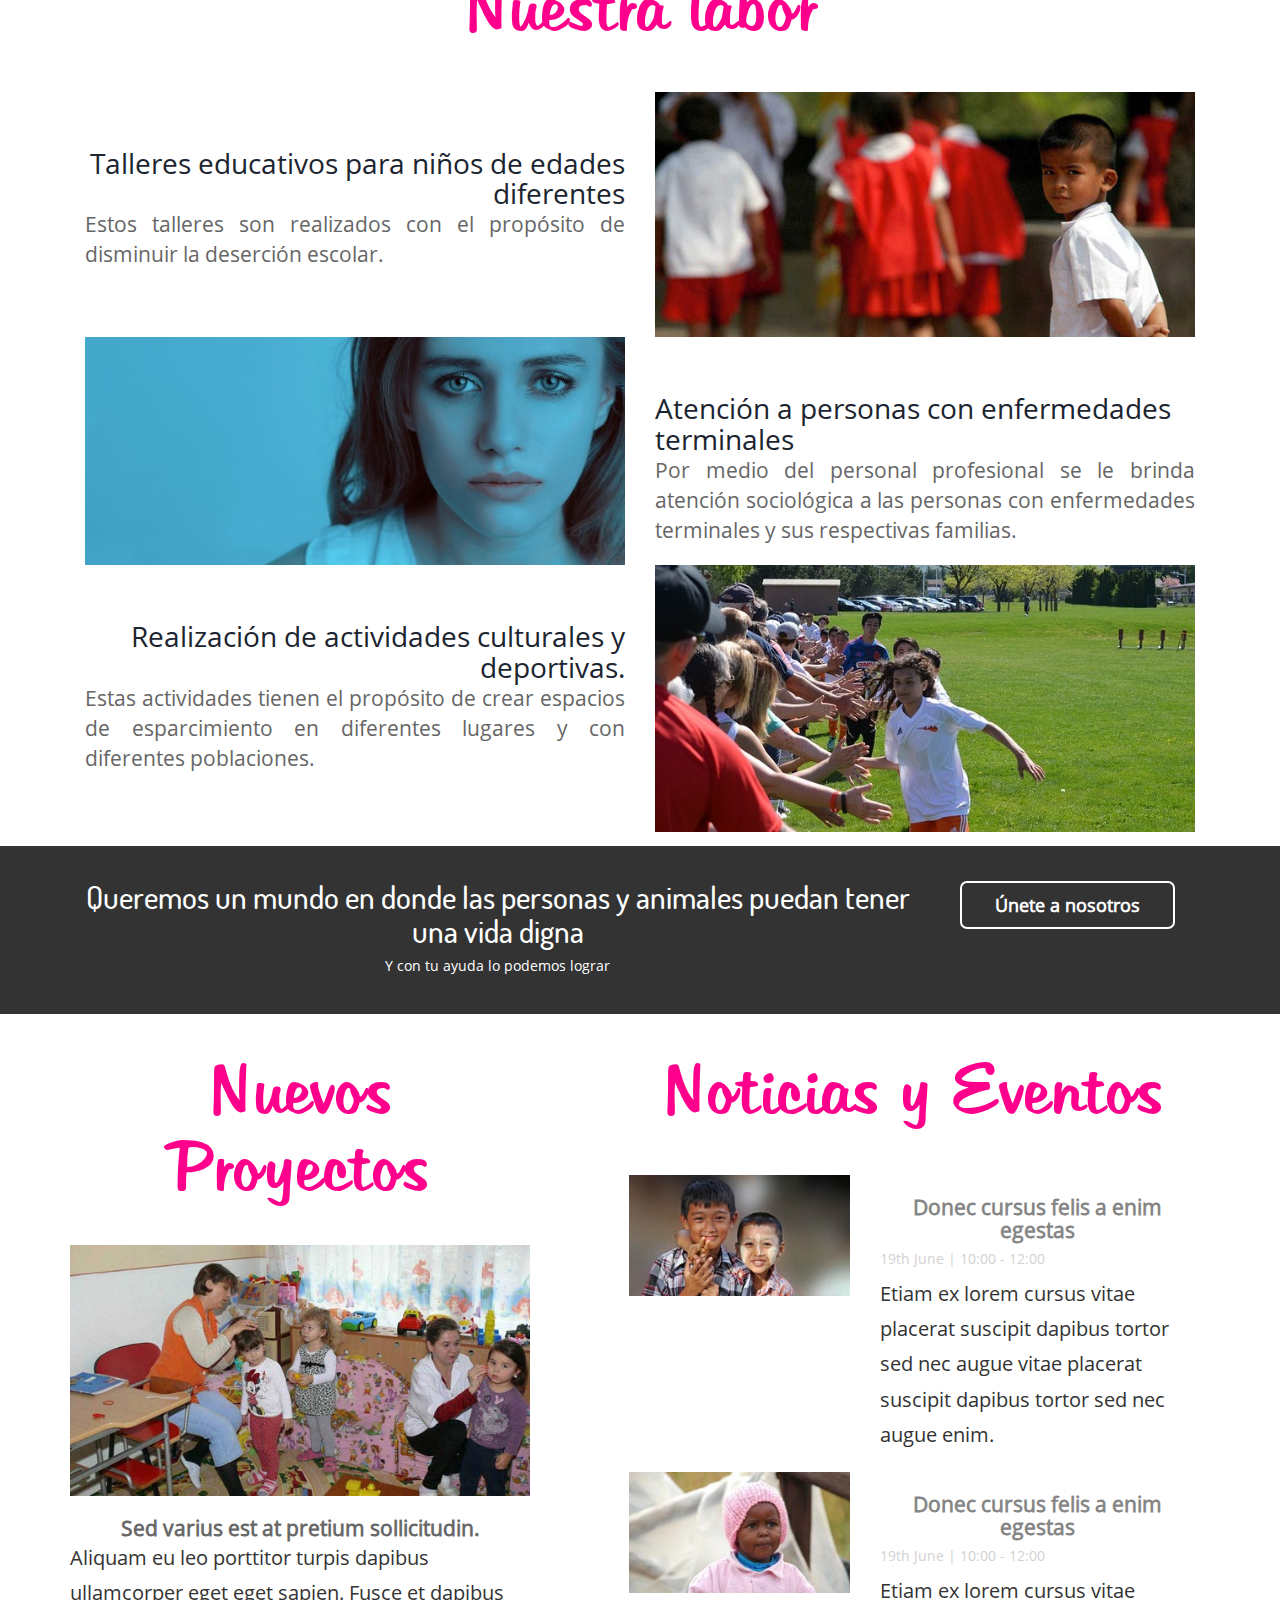
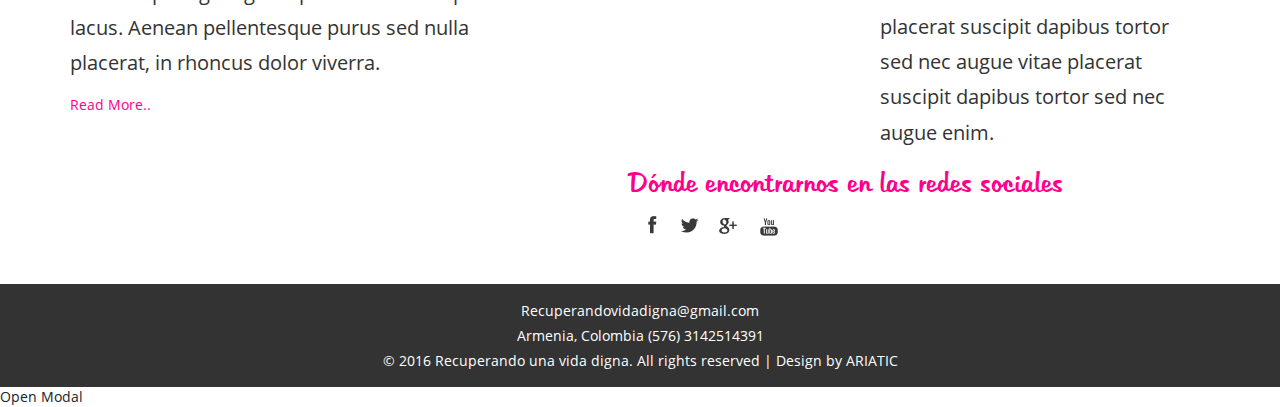
==== commit b21cba35: "cambios ventana emergente" ====
--- a/web/index.html
+++ b/web/index.html
@@ -243,7 +243,7 @@
                 <p> Y con tu ayuda lo podemos lograr</p>
             </div>
             <div class="col-md-3 join-link">
-                <a href="#">Únete a nosotros</a>
+                <a href="#openModal">Únete a nosotros</a>
             </div>
             <div class="clearfix"></div>
         </div>
@@ -326,7 +326,14 @@
                 <p> © 2016 Recuperando una vida digna. All rights reserved | Design by <a href="http://w3layouts.com/">ARIATIC</a></p>  
             </div>
         </div>
-
+    <a href="#openModal">Open Modal</a>
+    <div id="openModal" class="modalDialog">
+    <div>
+         <a href="#close" title="close" class="close">X</a>
+         <h2>Modal Box</h2>
+         <p> únete a nuestro equipo como voluntario, donante o adoptando una mascota </p>
+        </div>
+        </div>
               <!---->
 </body>
 </html>--- a/web/css/fundacion.css
+++ b/web/css/fundacion.css
@@ -224,4 +224,60 @@
     color:#FF008C;
     font-family:tabitha;
     text-align:left;
-}+}
+
+.modalDialog {
+    position:fixed;
+    font-family:Arial, Helvetica, sans-serif;
+    top:0;
+    right:0;
+    bottom:0;
+    left:0;
+    background: rgba(0,0,0,0.8);
+    z-index:99999;
+    opacity:0;
+    -webkit-transition:opacity 400ms ease-in;
+    -moz-transition:opacity 400ms ease-in;
+    transition:opacity 400ms ease-in;
+    pointer-events:none;
+}
+
+.modalDialog:target {
+    opacity:1;
+    pointer-events:auto;
+
+}
+
+.modalDialog > div{
+    width:400px;
+    position:relative;
+    margin:10% auto;
+    padding:5px 20px 13px 20px;
+    border-radius:10px;
+    background:#fff;
+    background:-moz-linear-gradient(#fff, #999);
+    background:-webkit-linear-gradient(#fff, #999);
+    background:-o-linear-gradient(#fff, #999);
+}
+
+.close{
+    background:#606061;
+    color:#ffffff;
+    line-height:25px;
+    position:absolute;
+    right:-12px;
+    text-align:center;
+    top:-10px;
+    width:24px;
+    text-decoration:none;
+    font-weight:bold;
+    -webkit-border-radius:12px;
+    -moz-border-radius:12px;
+    border-radius:12px;
+    -moz-box-shadow:1px 1px 3px #000;
+    -webkit-box-shadow:1px 1px 3px #000;
+    box-shadow:1px 1px 3px #000;
+
+}
+
+.close:hover{background: #00d9ff;}
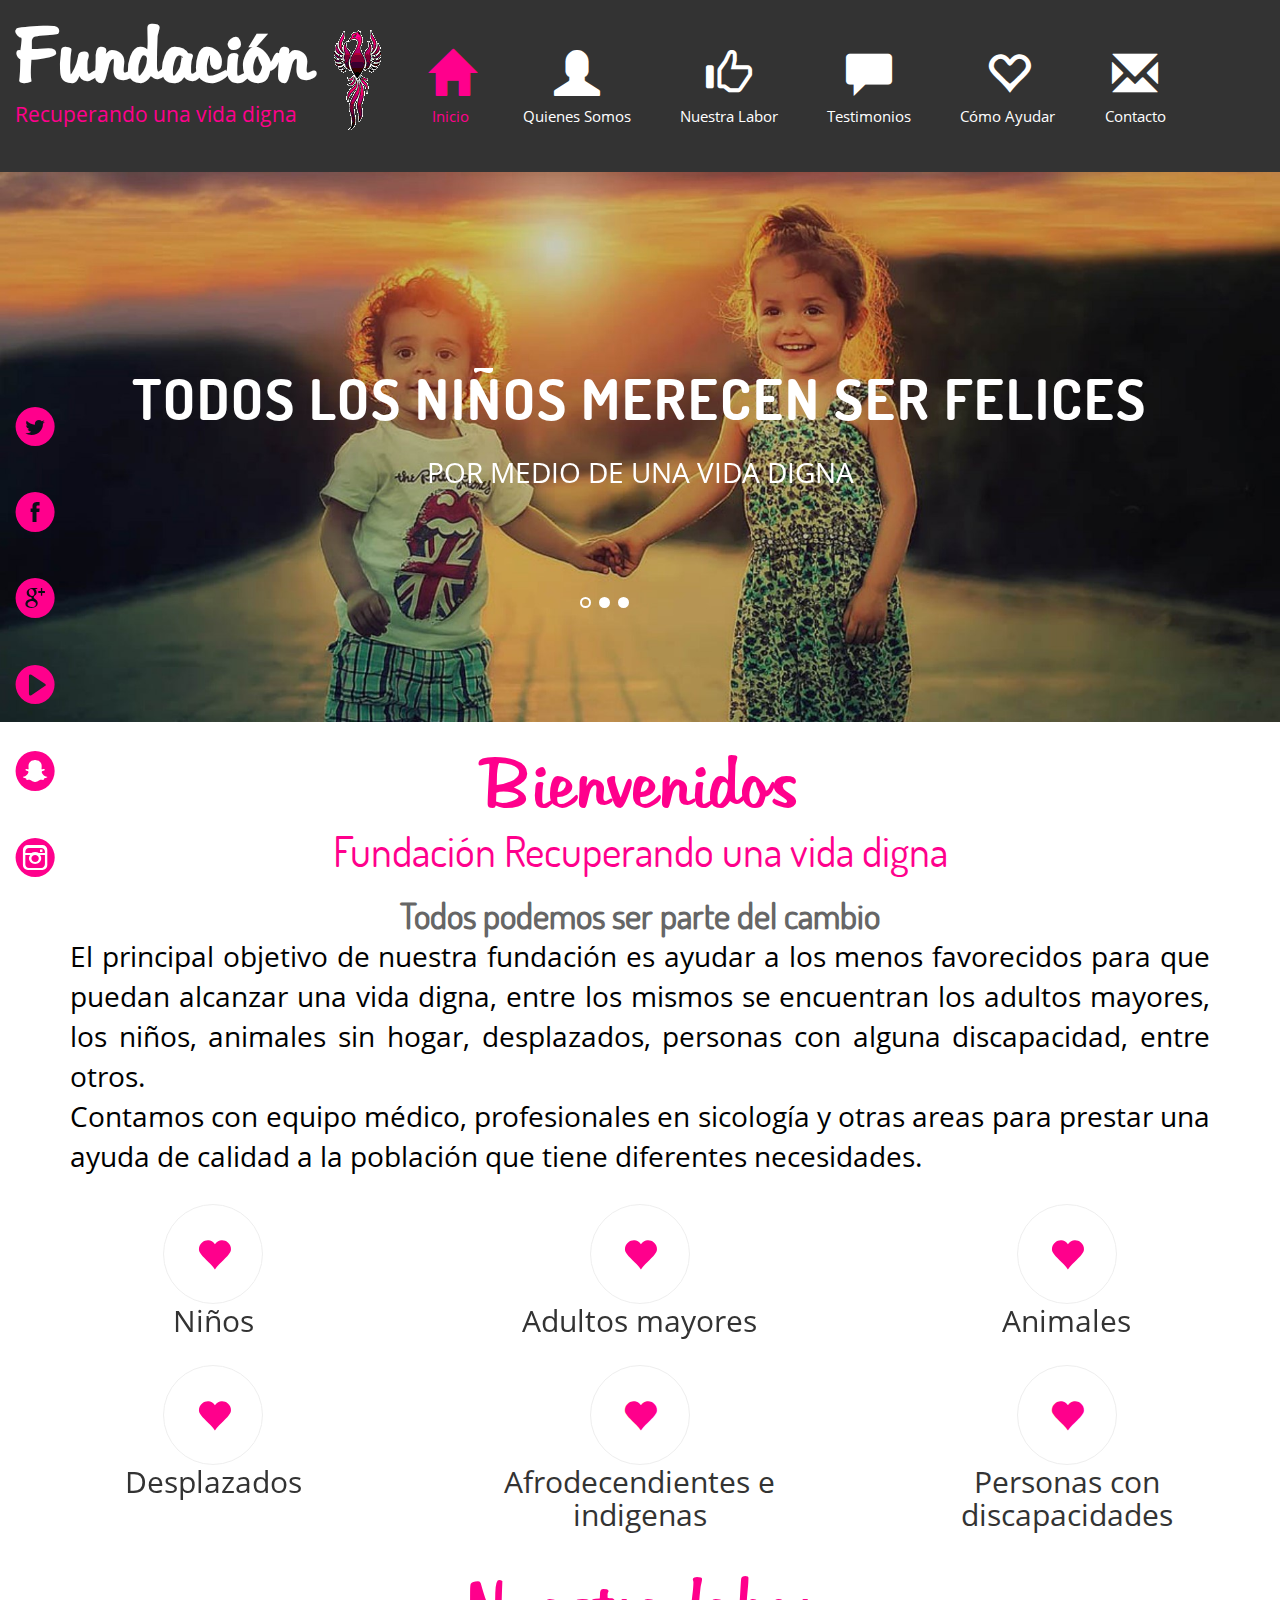
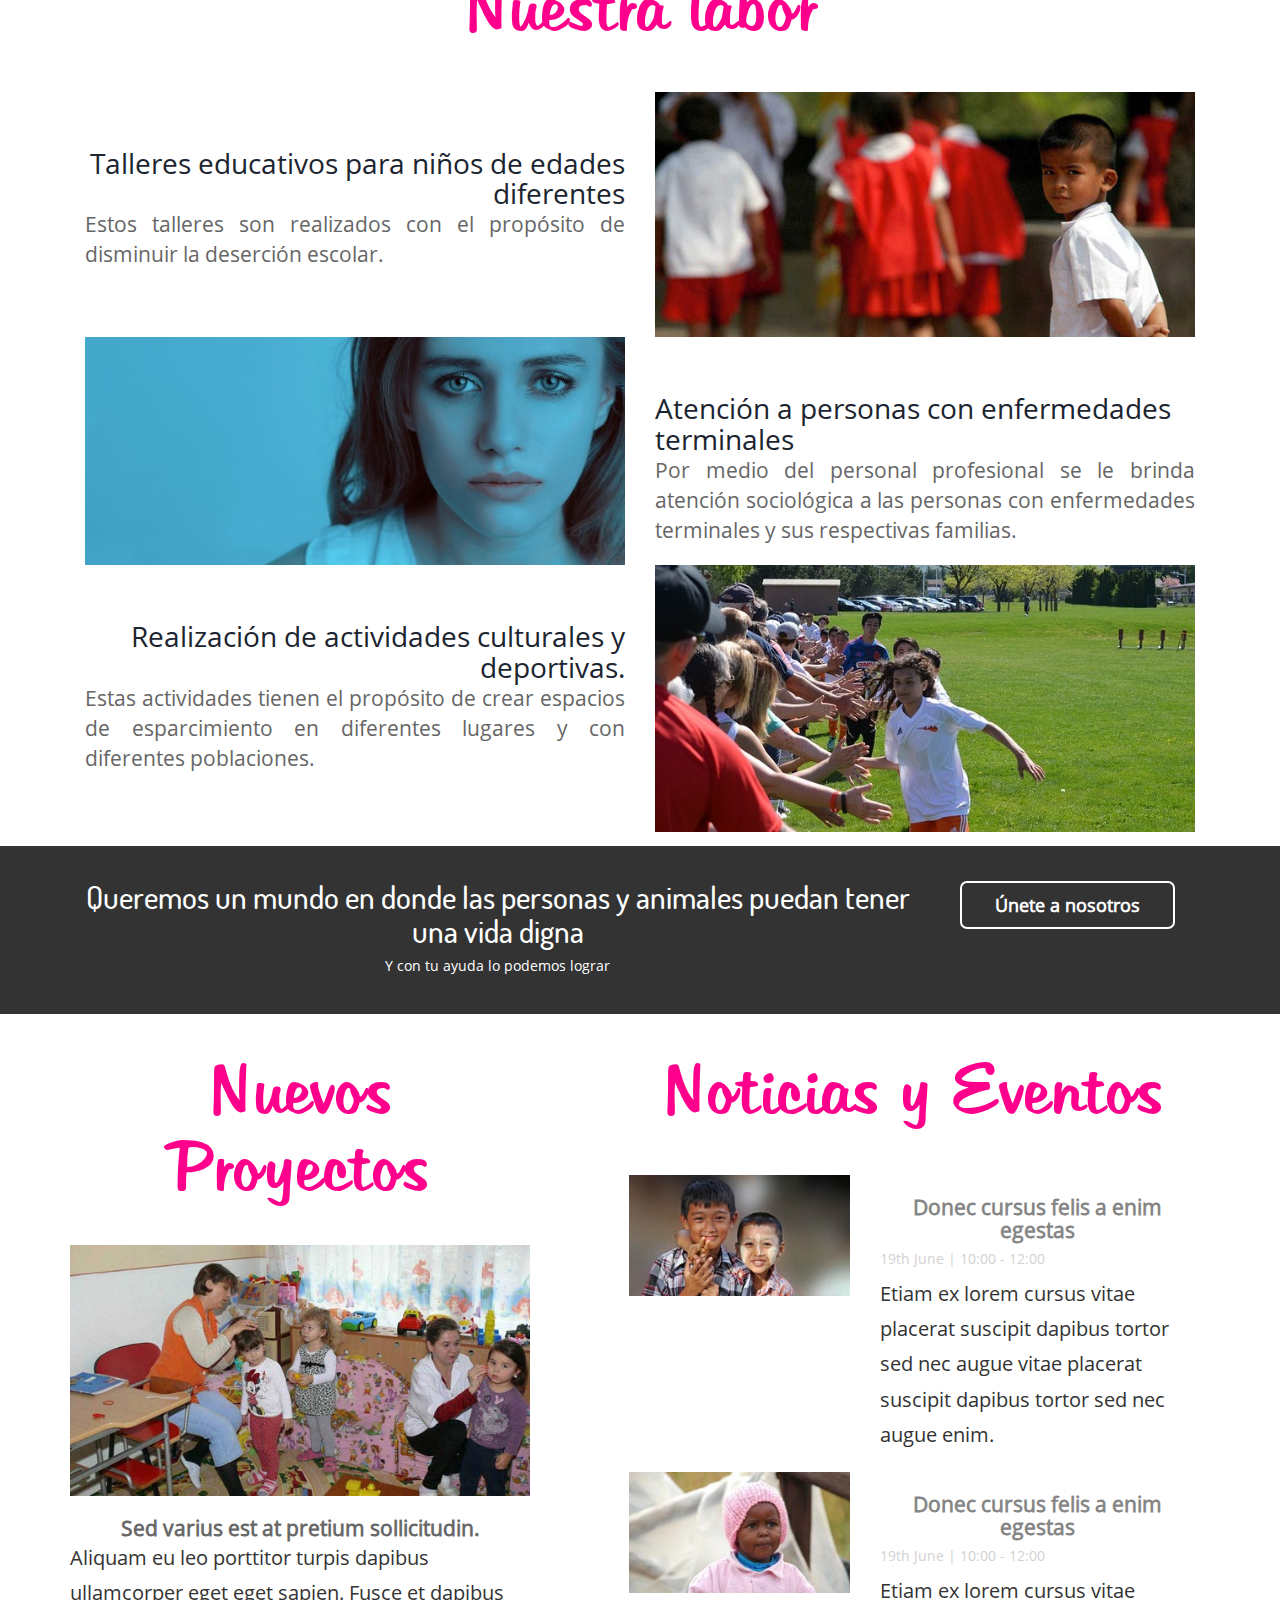
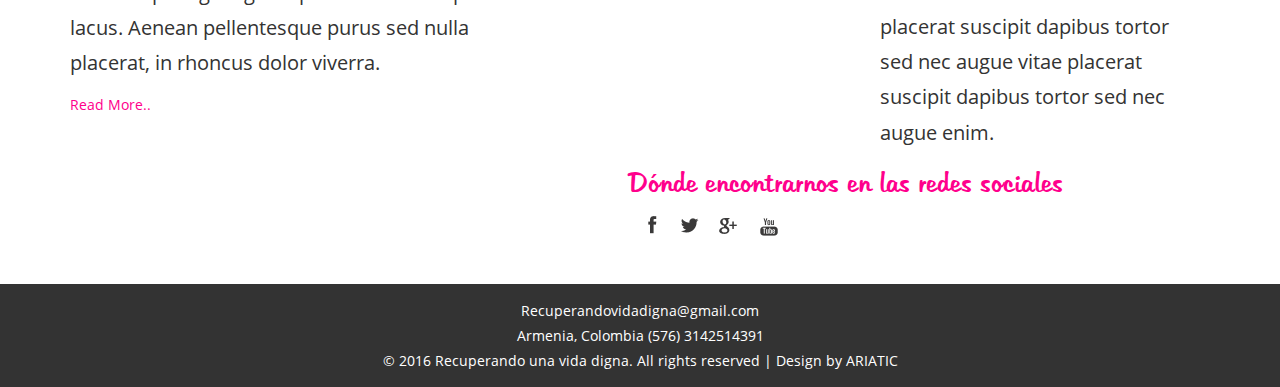
==== commit d3bbb2f3: "más cambios" ====
--- a/web/index.html
+++ b/web/index.html
@@ -326,7 +326,7 @@
                 <p> © 2016 Recuperando una vida digna. All rights reserved | Design by <a href="http://w3layouts.com/">ARIATIC</a></p>  
             </div>
         </div>
-    <a href="#openModal">Open Modal</a>
+    <a href="#openModal"></a>
     <div id="openModal" class="modalDialog">
     <div>
          <a href="#close" title="close" class="close">X</a>
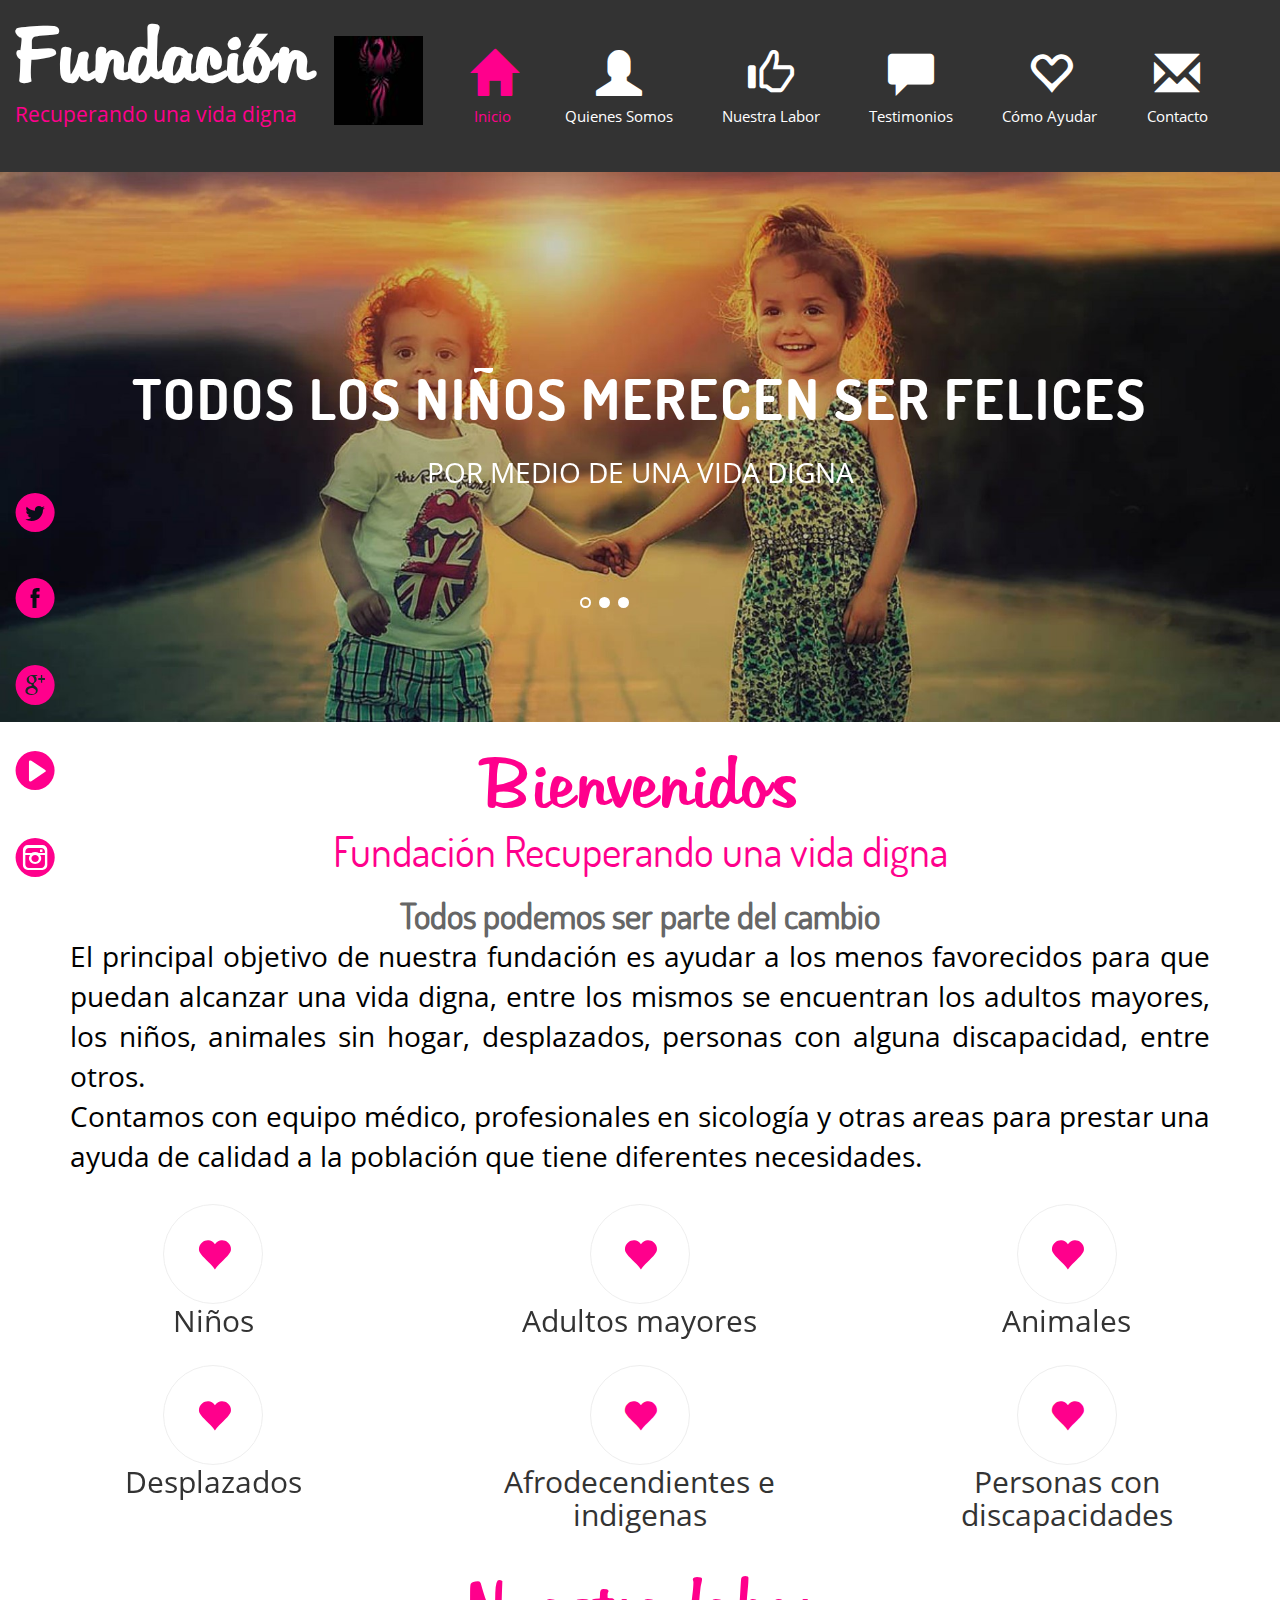
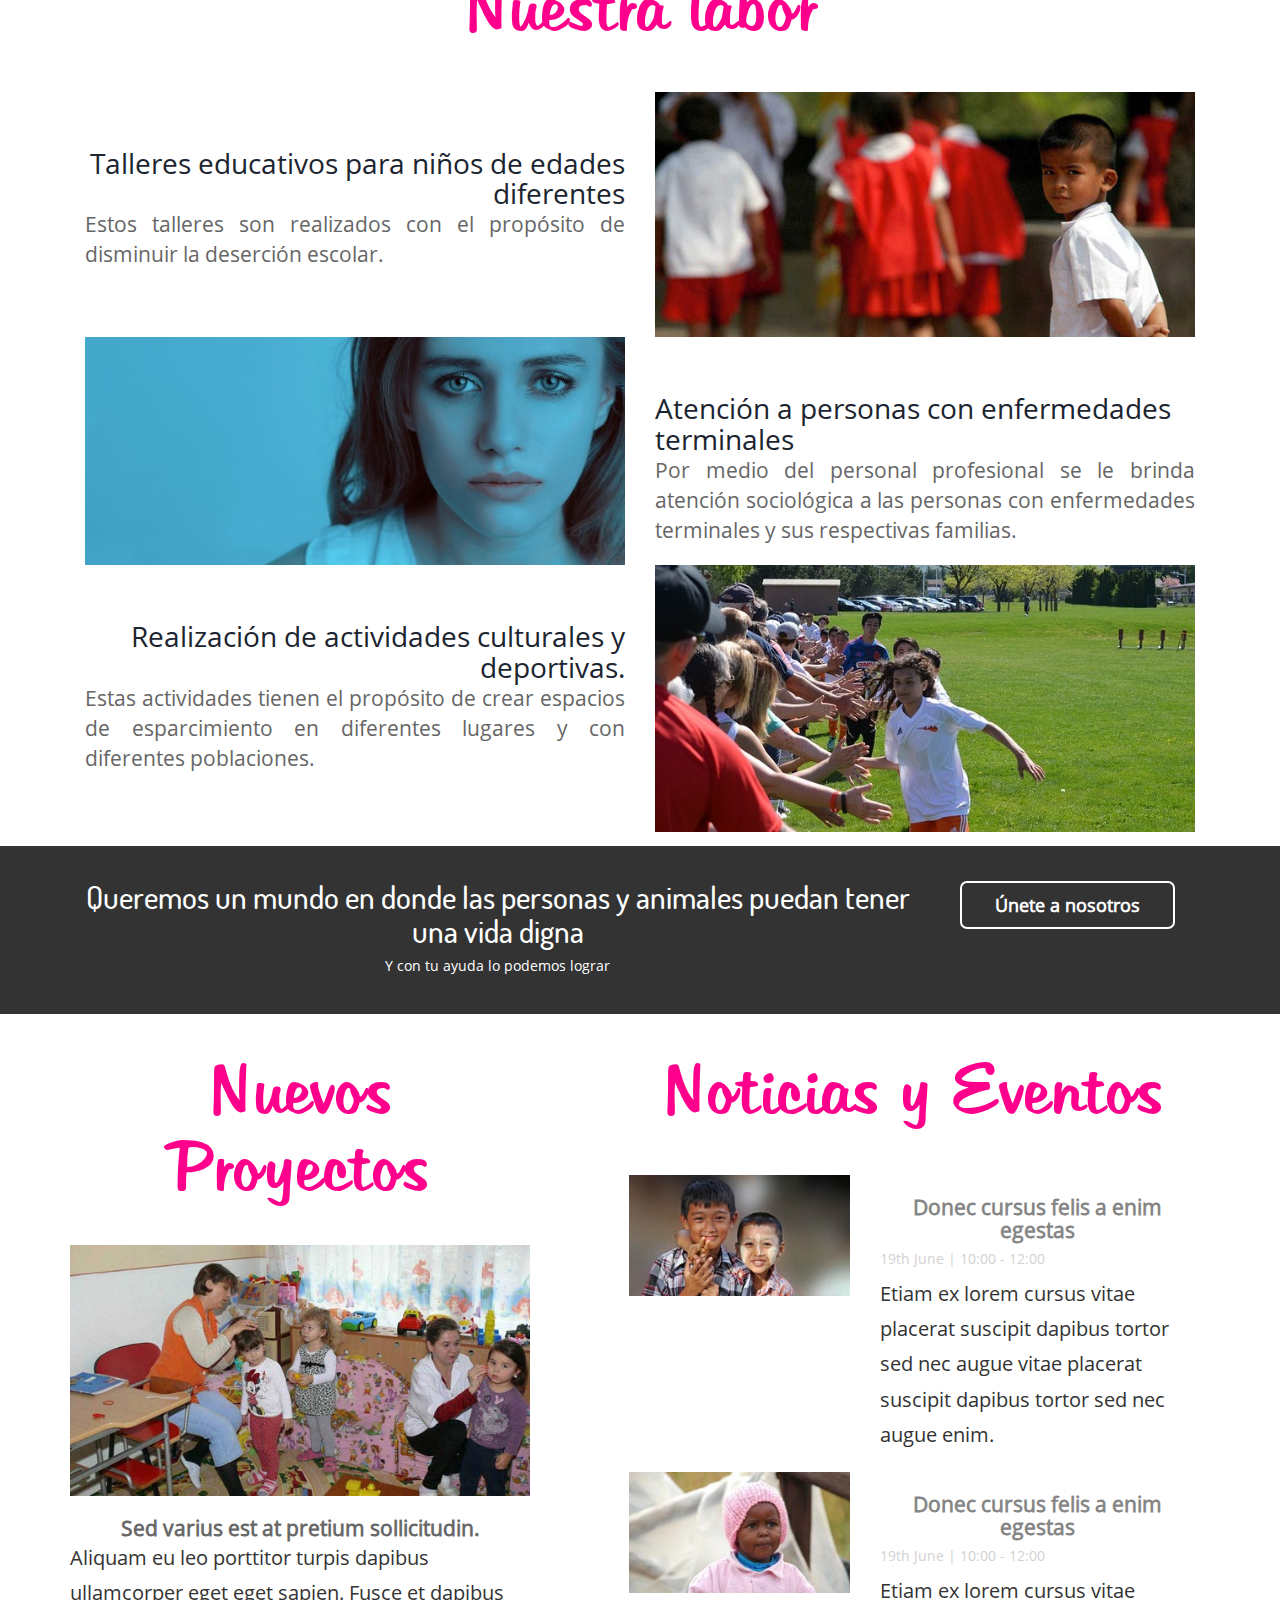
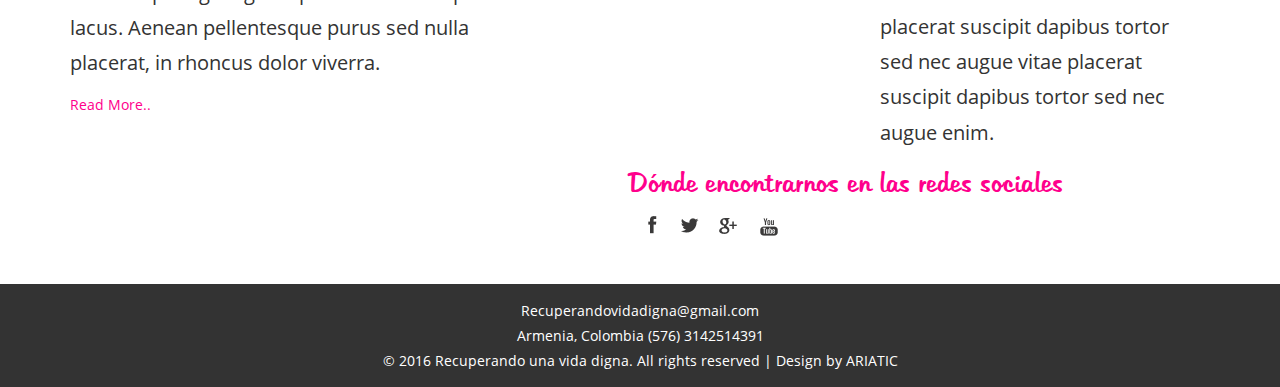
==== commit 767f347a: "ave" ====
--- a/web/index.html
+++ b/web/index.html
@@ -33,7 +33,7 @@
   
         <section class="imagenLogo maya">
 
-                <img src="images/logo-final-ave-fenix5.png" class="imagenLogo"/>
+                <img src="images/ave png (1).jpg" class="imagenLogo"/>
 
         </section>
 
@@ -48,7 +48,7 @@
                             <li><a href="https://www.facebook.com/recuperando.unavidadigna" target="_blank">B</a></li>
                             <li><a href="https://plus.google.com/u/0/114575004802060829452/posts" target="_blank">C</a></li>
                             <li><a href="https://www.youtube.com/channel/UCxZM-5eTCwIT9aloMJXSlDg" target="_blank">F</a></li>
-                            <li><a href="">W</a></li>
+                            <li><a href=""></a></li>
                             <li><a href="https://www.instagram.com/recuperandovidadigna/" target="_blank">V</a></li>
                         </ul>
                     </div>
@@ -328,12 +328,25 @@
         </div>
     <a href="#openModal"></a>
     <div id="openModal" class="modalDialog">
-    <div>
-         <a href="#close" title="close" class="close">X</a>
-         <h2>Modal Box</h2>
-         <p> únete a nuestro equipo como voluntario, donante o adoptando una mascota </p>
-        </div>
-        </div>
+        <div>
+         <a href="#close" title="close" class="close">X</a><br/>
+         <h2 class="tabitha">Únete a nosotros</h2><br />
+        <form class="textmenu" action="">
+            <p>Nombre:</p><input type="text" name="nombre" class="inputVida">
+            <p>Telefono:</p><input type="tel" name="telefono" class="inputVida">
+            <p>Email:</p><input type="email" name="email" class="inputVida">
+            <p>Cómo quieres ayudar</p>  
+            <input list="browsers" name="ayuda" class="inputVida">
+            <datalist id="browsers" class="inputVida">
+                <option value="VOLUNTARIO">
+                <option value="DONANTE">
+                <option value="ADOPTAR UNA MASCOTA">
+            </datalist>
+
+            <input type="submit" name="enviar" title="enviar" value="Enviar" class="inputVidaButton"/>
+</form>
+      </div>
+    </div>
               <!---->
 </body>
 </html>--- a/web/css/fundacion.css
+++ b/web/css/fundacion.css
@@ -231,7 +231,6 @@
     font-family:Arial, Helvetica, sans-serif;
     top:0;
     right:0;
-    bottom:0;
     left:0;
     background: rgba(0,0,0,0.8);
     z-index:99999;
@@ -249,9 +248,9 @@
 }
 
 .modalDialog > div{
-    width:400px;
+    width:500px;
     position:relative;
-    margin:10% auto;
+    margin:2% auto;
     padding:5px 20px 13px 20px;
     border-radius:10px;
     background:#fff;
@@ -261,7 +260,7 @@
 }
 
 .close{
-    background:#606061;
+    background:#FF008C;
     color:#ffffff;
     line-height:25px;
     position:absolute;
@@ -280,4 +279,16 @@
 
 }
 
-.close:hover{background: #00d9ff;}
+.close:hover{background: #FF008C;}
+
+.inputVida{
+    width:100%;
+}
+
+.inputVidaButton{
+        width:70%;
+        margin-left:15%;
+        margin-top:50px;
+        color:#FF008C;
+       
+}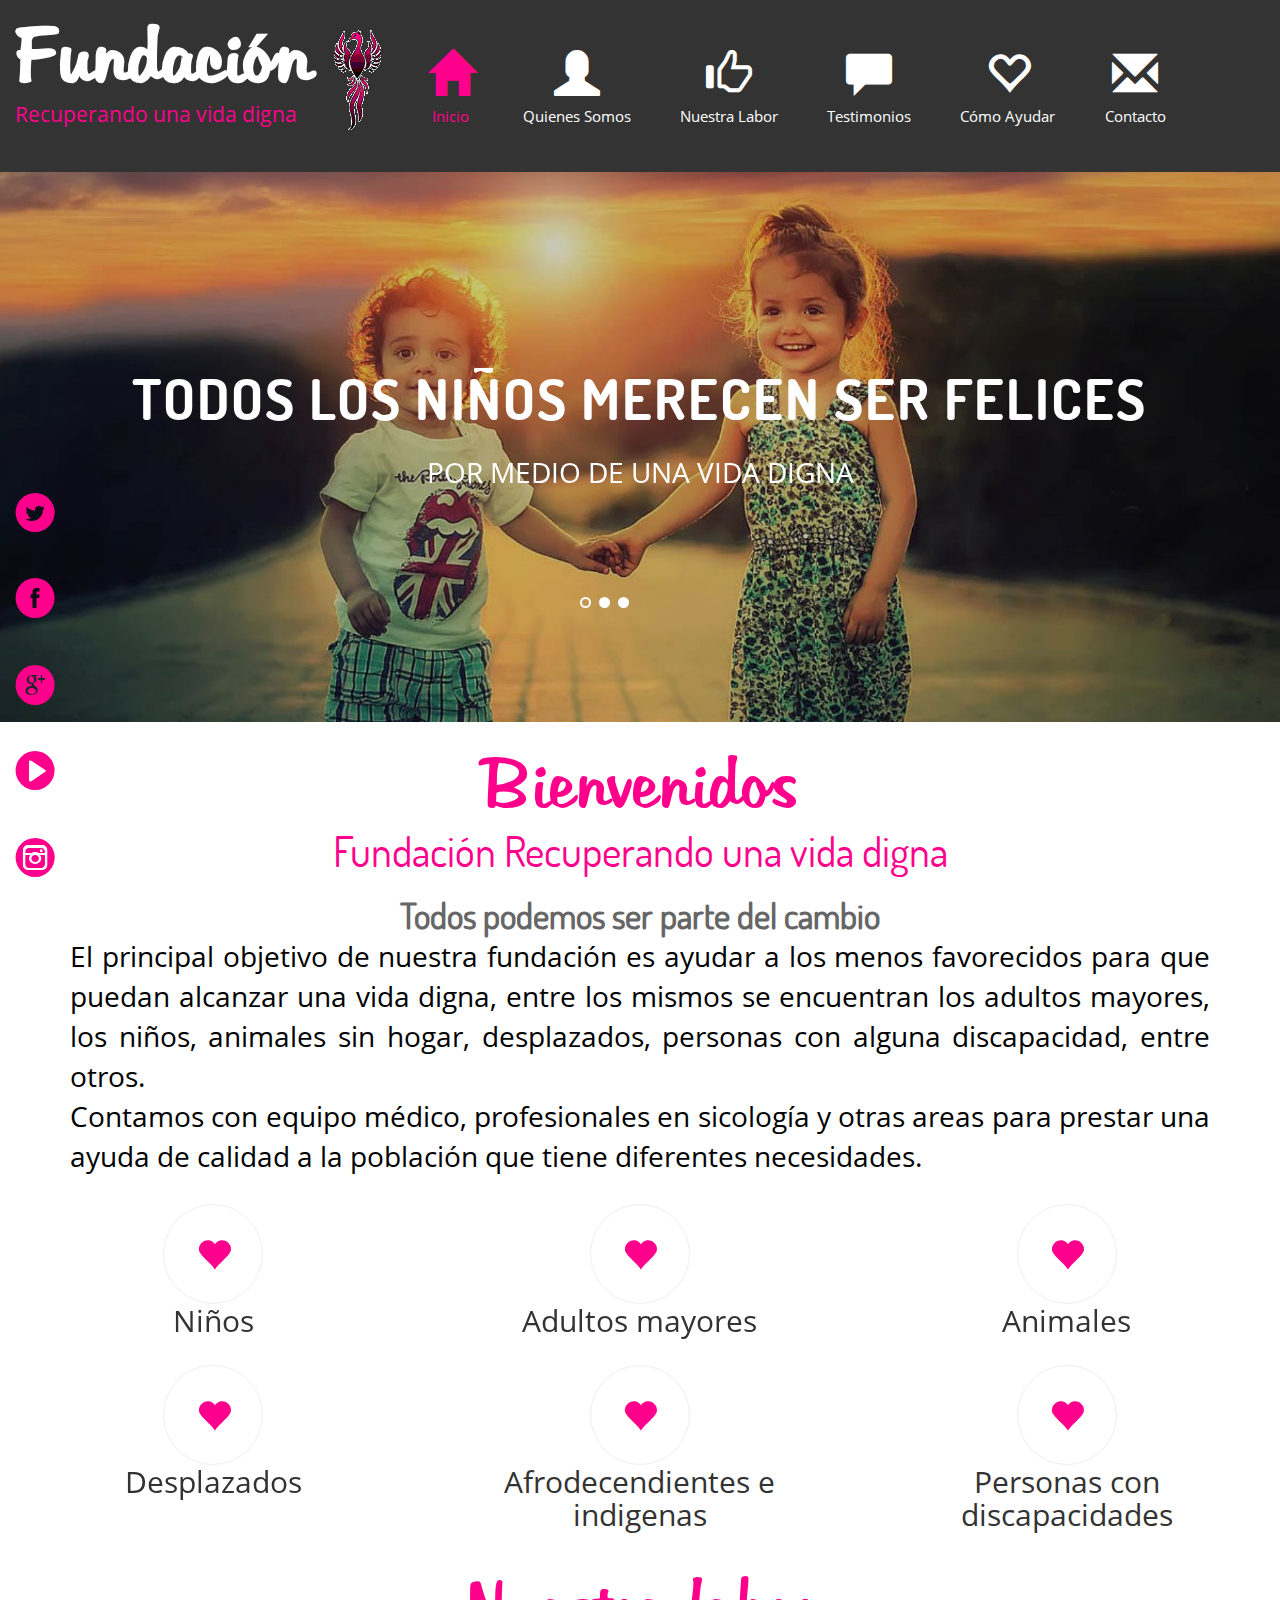
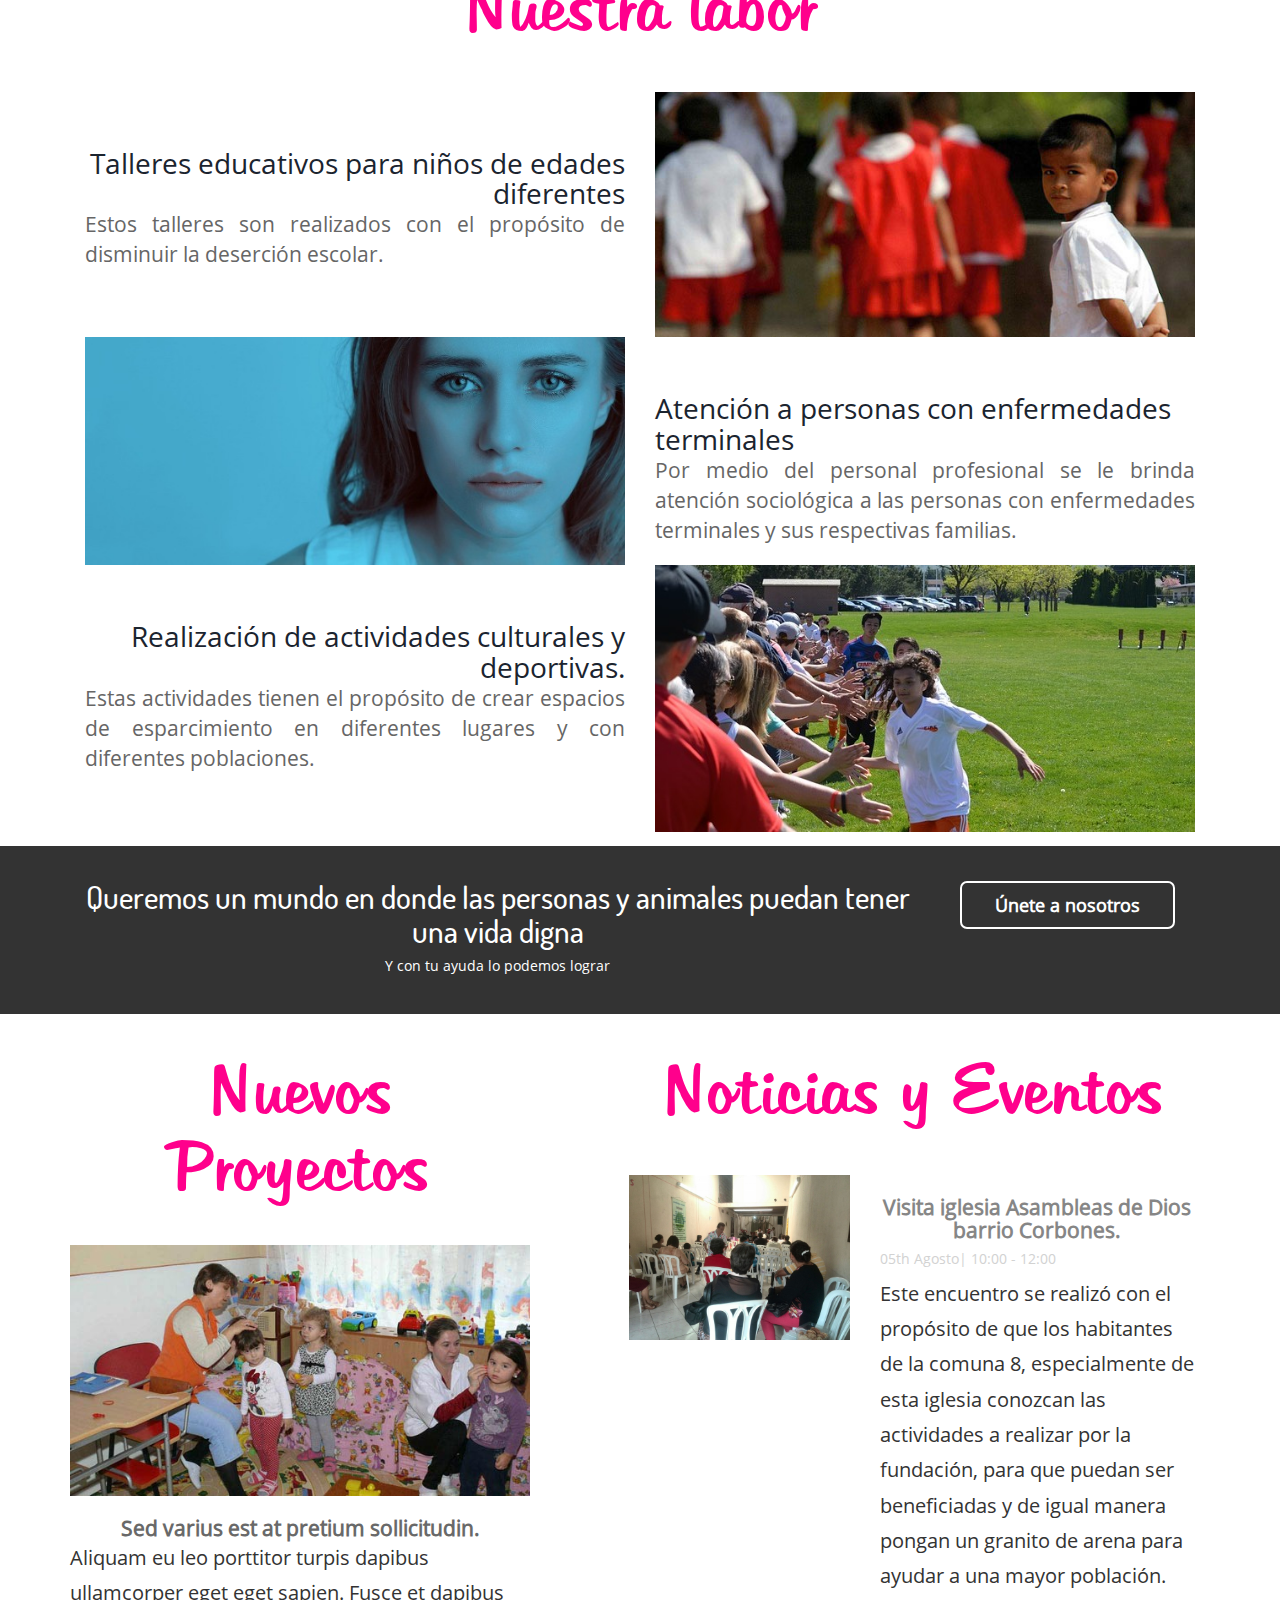
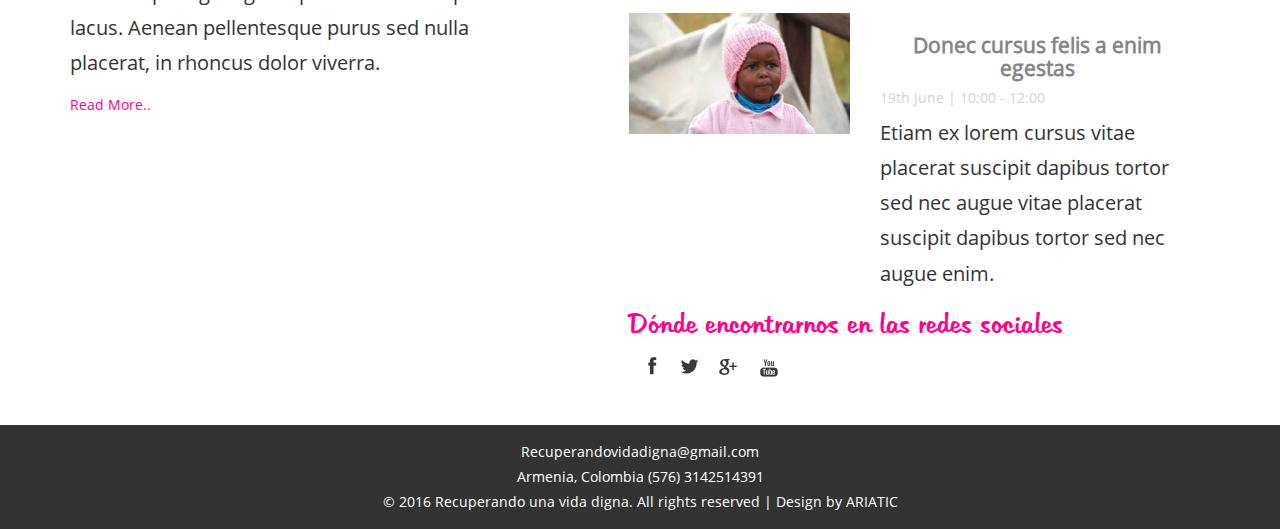
==== commit 44df5f09: "Cambios 22/08" ====
--- a/web/index.html
+++ b/web/index.html
@@ -33,7 +33,7 @@
   
         <section class="imagenLogo maya">
 
-                <img src="images/ave png (1).jpg" class="imagenLogo"/>
+                <img src="images/logo-final-ave-fenix5.png" class="imagenLogo"/>
 
         </section>
 
@@ -270,13 +270,13 @@
                 <h5 class="tabitha">Noticias y Eventos</h5>
                 <div class="event-grids">
                     <div class="col-md-5 event-pic">
-                        <img src="images/e1.jpg" class="img-responsive" alt="" />
+                        <img src="images/evento1.jpg" class="img-responsive" alt="" />
                     </div>
                     <div class="col-md-7 event-pic-info">
-                        <h4 class="contnuevosp"><a href="about.html">Donec cursus felis a enim egestas</a></h4>
-                        <span>19th June | 10:00 - 12:00</span>
+                        <h4 class="contnuevosp"><a href="about.html">Visita iglesia Asambleas de Dios barrio Corbones.</a></h4>
+                        <span>05th Agosto| 10:00 - 12:00</span>
                         <div class="team-grid">
-                            <p>Etiam ex lorem cursus vitae placerat suscipit dapibus tortor sed nec augue vitae placerat suscipit dapibus tortor sed nec augue enim.</p>
+                            <p>Este encuentro se realizó con el propósito de que los habitantes de la comuna 8, especialmente de esta iglesia conozcan las actividades a realizar por la fundación, para que puedan ser beneficiadas y de igual manera pongan un granito de arena para ayudar a una mayor población. </p>
                         </div>
                         <br />
                         <div class="clearfix"></div>
--- a/web/css/fundacion.css
+++ b/web/css/fundacion.css
@@ -291,4 +291,10 @@
         margin-top:50px;
         color:#FF008C;
        
+}
+
+.tamañogaleria{
+    width:300px;
+    left:200px;
+
 }